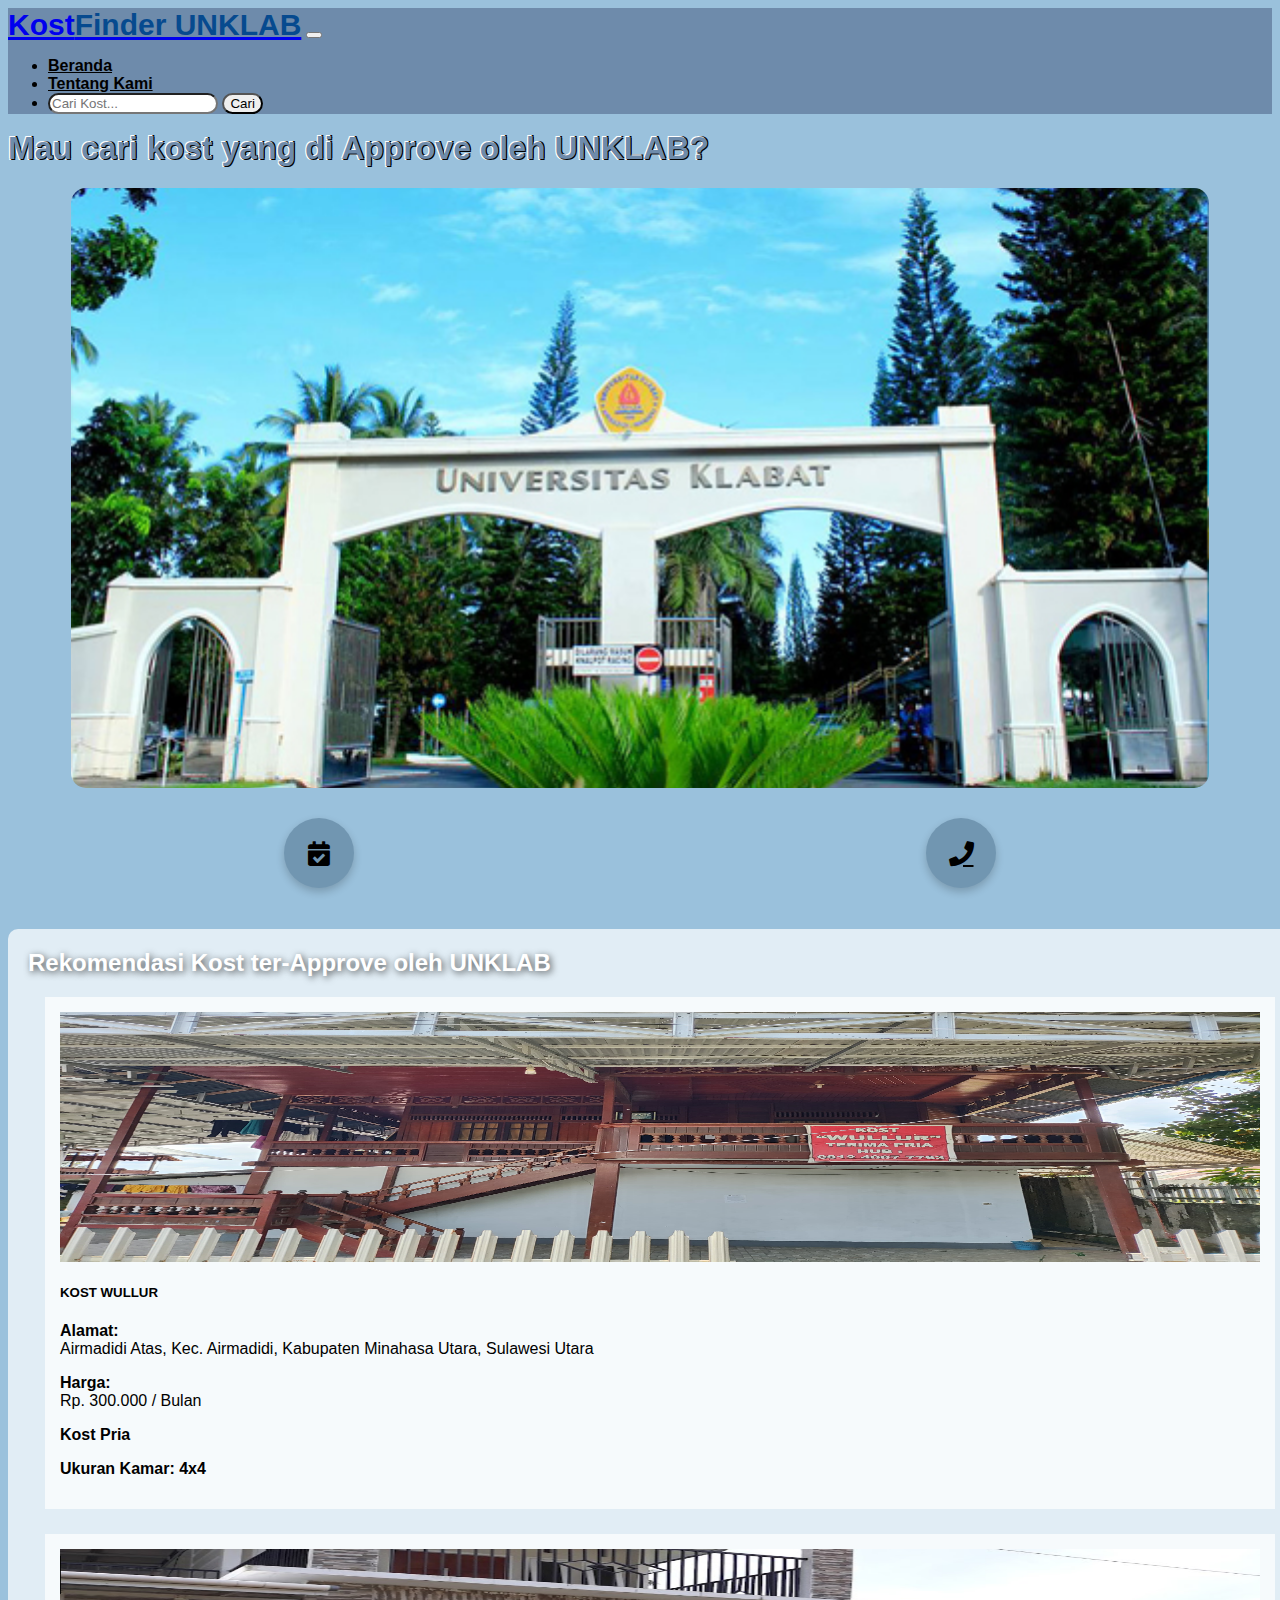
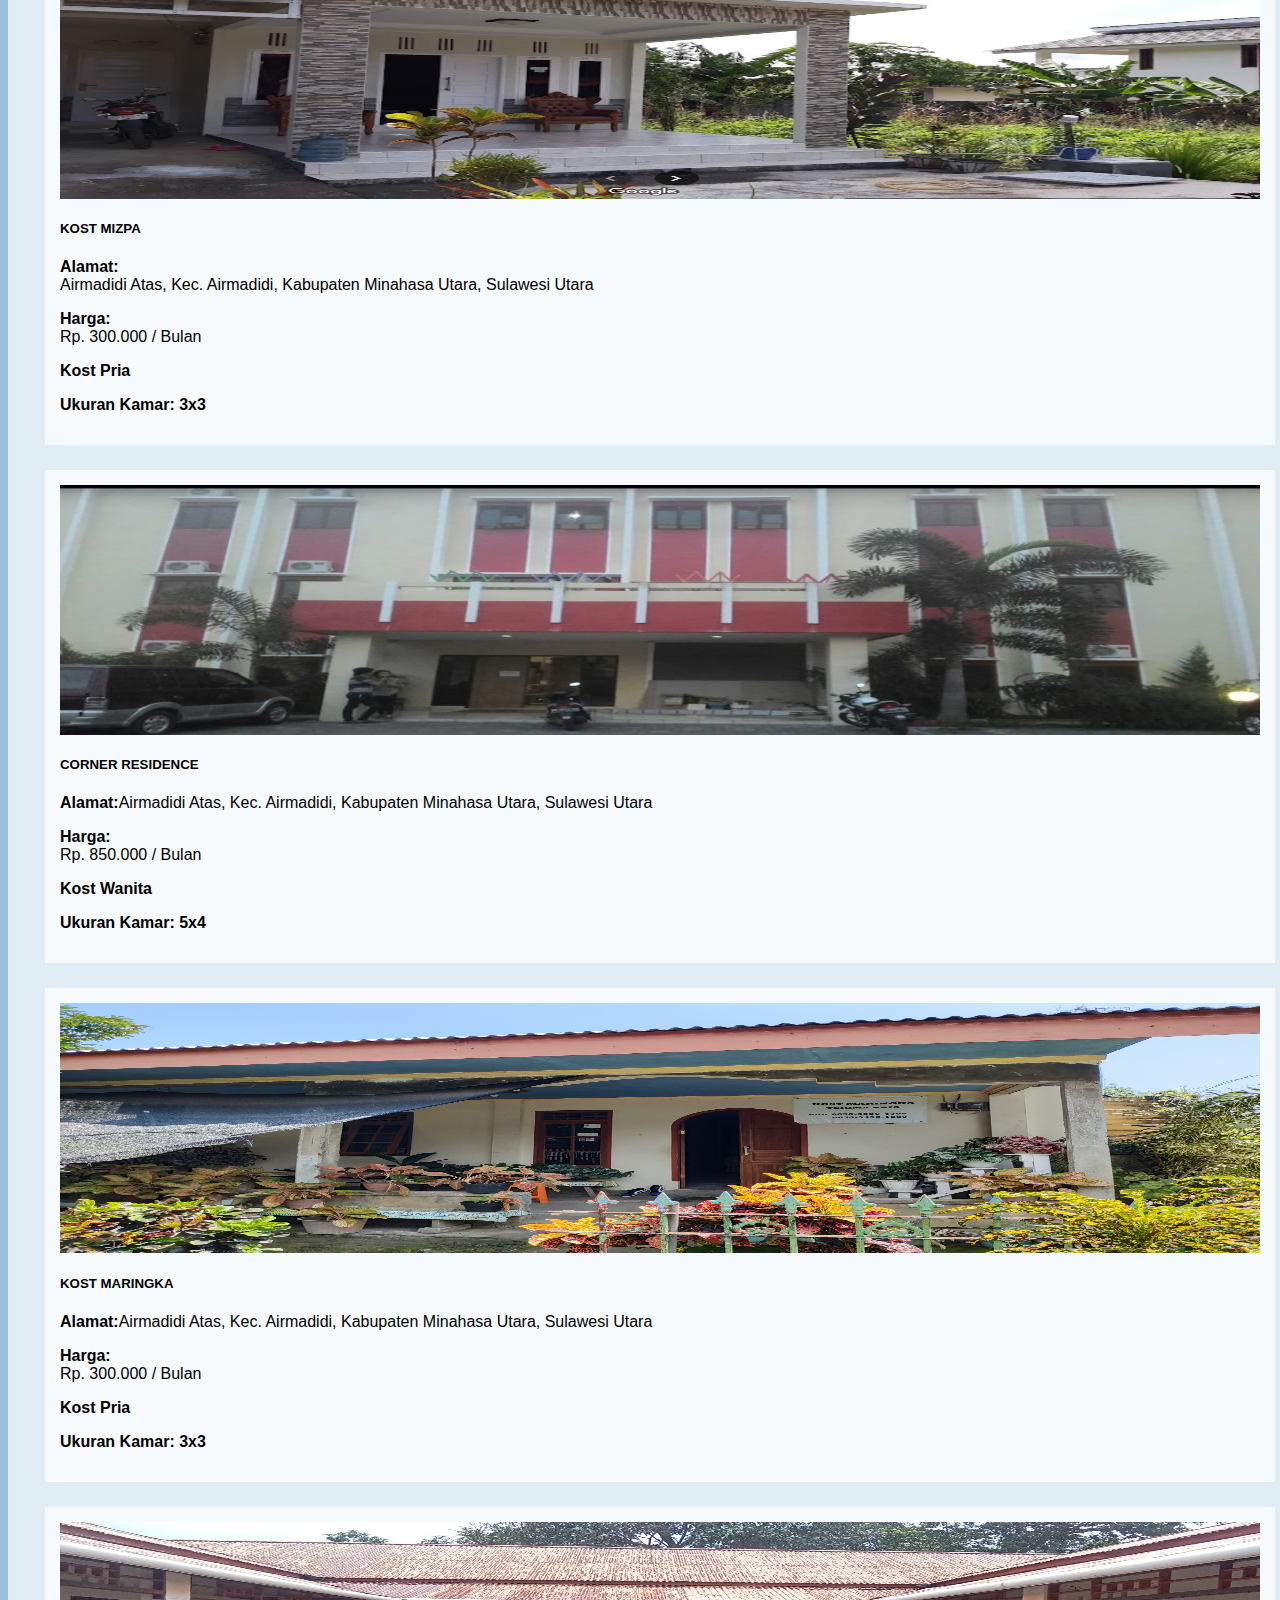
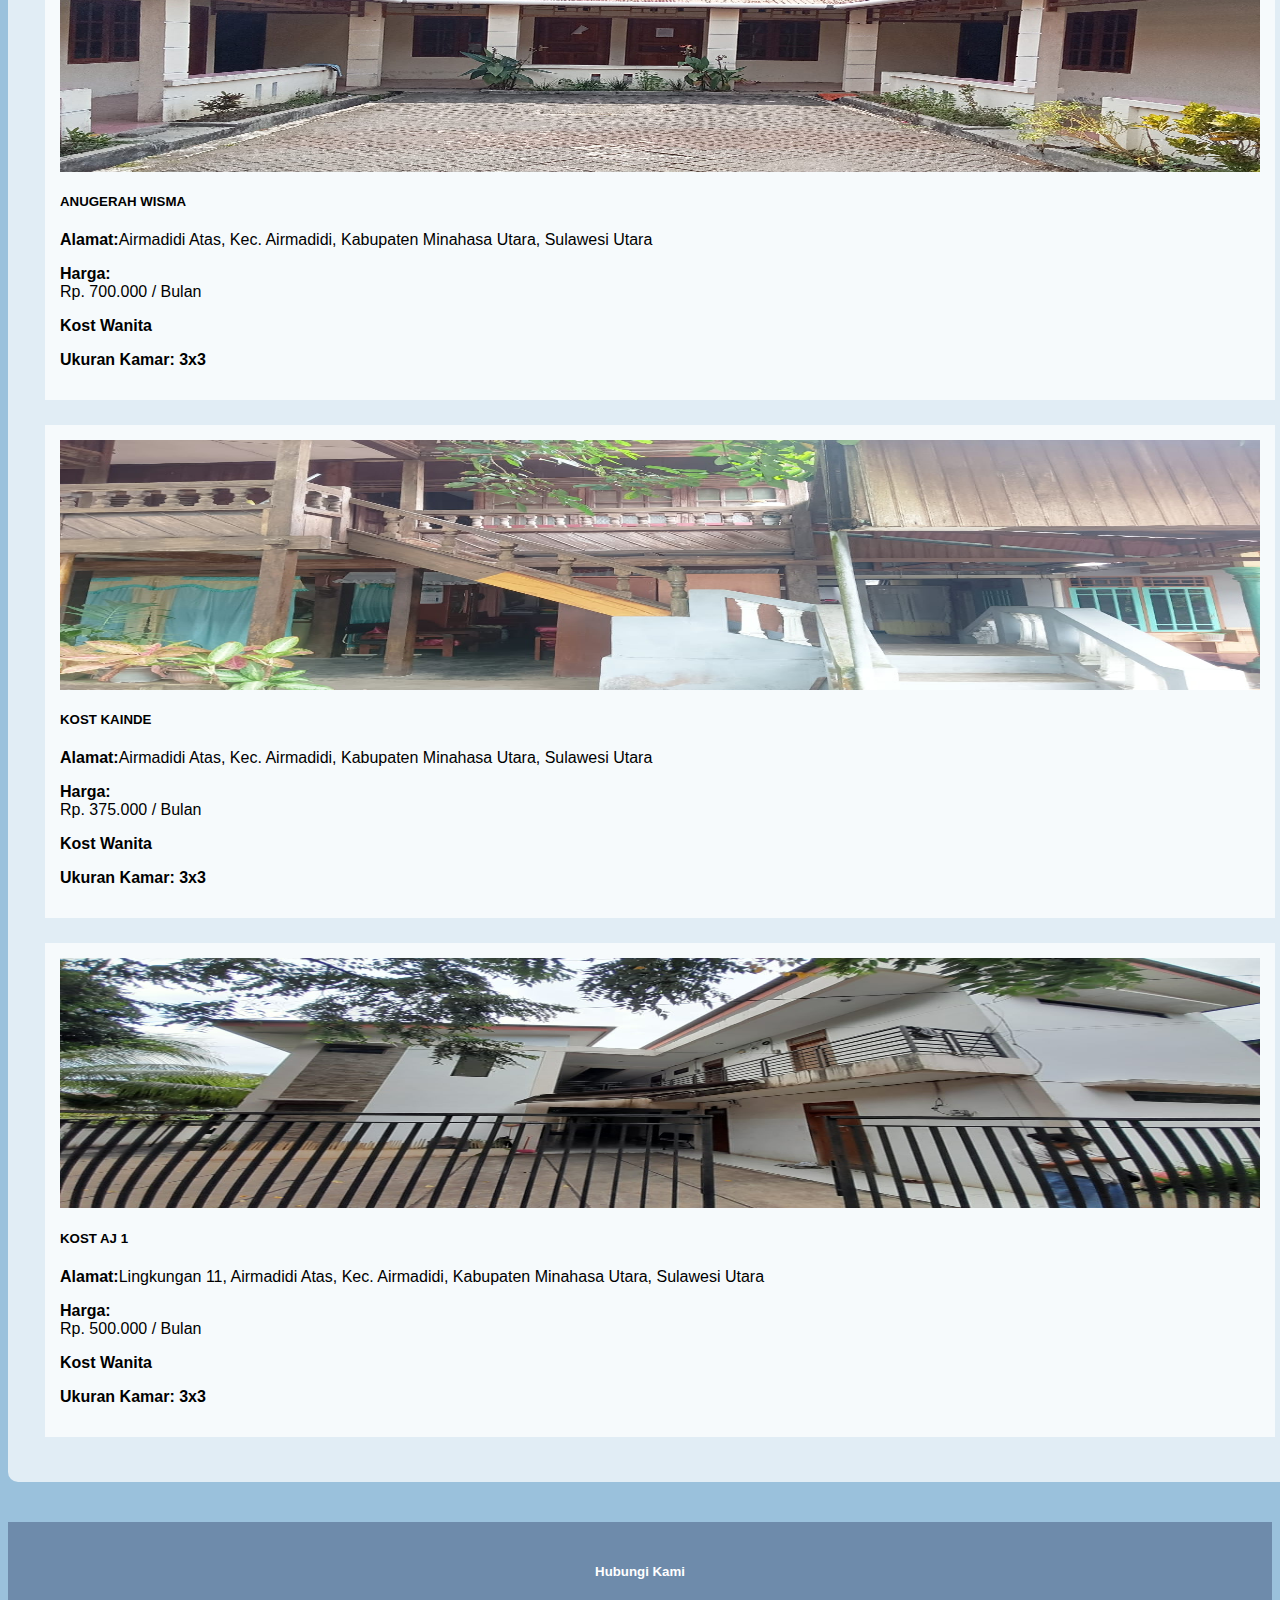
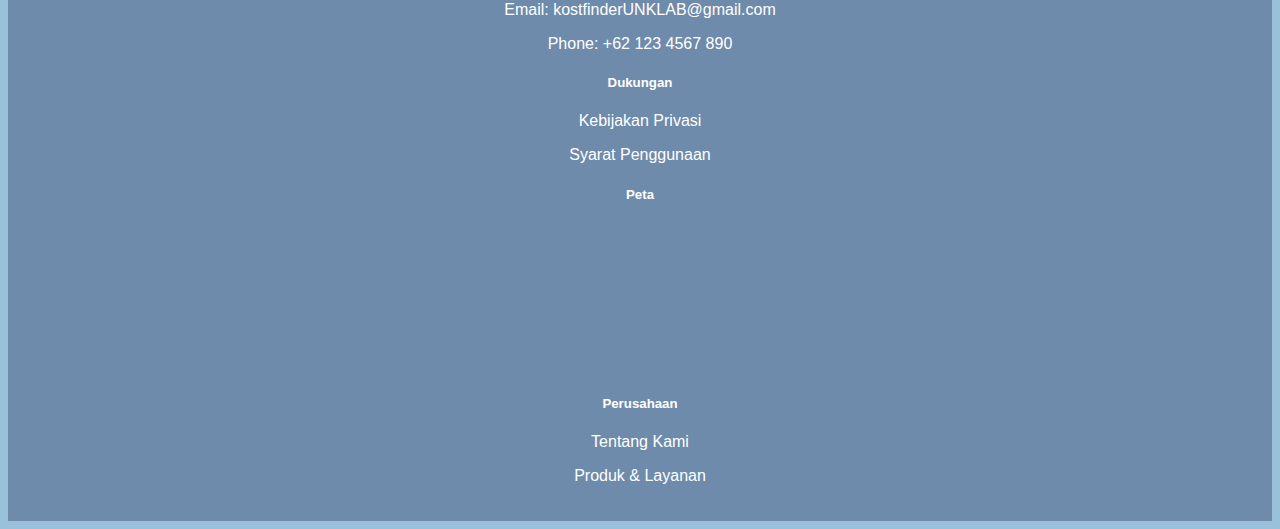
==== index.html @ 7453f0f6 "first commit" ====
<html>
    <head>
        <title>KostFinder UNKLAB</title>
        <meta name="viewport" content="width=device-width, initial-scale=1">
        <link crossorigin="anonymous" href="https://cdn.jsdelivr.net/npm/bootstrap@5.3.2/dist/css/bootstrap.min.css" integrity="sha384-T3c6CoIi6uLrA9TneNEoa7RxnatzjcDSCmG1MXxSR1GAsXEV/Dwwykc2MPK8M2HN" rel="stylesheet"/>
        <link href="https://cdnjs.cloudflare.com/ajax/libs/font-awesome/5.15.3/css/all.min.css" rel="stylesheet"/>
        <link rel="stylesheet" type="text/css" href="style.css">
    </head>
    <body>
        <!-- Navbar -->
        <nav class="navbar navbar-expand-lg">
            <div class="container">
                <a class="navbar-brand" href="#">Kost<span>Finder UNKLAB</span></a>
                <button aria-controls="navbarNav" aria-expanded="false" aria-label="Toggle navigation" class="navbar-toggler" data-bs-target="#navbarNav" data-bs-toggle="collapse" type="button">
                    <span class="navbar-toggler-icon"></span>
                </button>
                <div class="collapse navbar-collapse" id="navbarNav">
                    <ul class="navbar-nav ms-auto">
                        <li class="nav-item">
                            <a class="nav-link" href="index.html">Beranda</a>
                        </li>
                        <li class="nav-item">
                            <a class="nav-link" href="tentangkami.html">Tentang Kami</a>
                        </li>
                        <li class="nav-item">
                            <form class="d-flex" action="search.html" method="GET">
                                <input class="form-control me-2" type="search" placeholder="Cari Kost..." aria-label="Search" name="query">
                                <button class="btn btn-outline-light" type="submit">Cari</button>
                            </form>
                        </li>
                    </ul>
                </div>
            </div>
        </nav>
        <!-- Navbar selesai -->

        <!-- Gambar Home -->
        <h1 class="text-awal text-center"><strong>Mau cari kost yang di Approve oleh UNKLAB?</strong></h1>
        <div class="background-slider" id="bg-slider"></div>
        <!-- Gambar Home selesai -->

        <!-- Menu Icon -->
        <div class="menu-container">
            <!-- Tombol Booking -->
            <a href="booking.html" class="icon-menu">
                <span class="icon-text">Booking</span>
                <i class="fas fa-calendar-check"></i>
            </a>
            <!-- Tombol Booking selesai -->
            <!-- Hubungi Kami -->
            <a href="hubungikami.html" class="icon-menu">
                <span class="icon-text">Hubungi Kami</span>
                <i class="fas fa-phone"></i>
            </a>
            <!-- Hubungi Kami selesai -->
        </div>
        <!-- Menu Icon selesai -->

        <!-- Content -->
        <div class="container">
            <div class="recommendation-background">
                <h2 class="text-center mb-4"><strong>Rekomendasi Kost ter-Approve oleh UNKLAB</strong></h2>
                <div class="recommendation" onclick="window.location.href='detailkost.html?kost=kostWullur'" style="cursor: pointer;">
                    <div class="row">
                        <div class="col-md-4">
                            <img alt="Image of Kost Wullur" class="img-fluid" src="gambar/kostWullur1.jpg"/>
                        </div>
                        <div class="col-md-8">
                            <h5><strong>KOST WULLUR</strong></h5>
                            <p><strong>Alamat:</strong><br>Airmadidi Atas, Kec. Airmadidi, Kabupaten Minahasa Utara, Sulawesi Utara</p>
                            <p><strong>Harga:</strong><br>Rp. 300.000 / Bulan</p>
                            <p><strong>Kost Pria</strong></p>
                            <p><strong>Ukuran Kamar: 4x4</strong></p>
                        </div>
                    </div>
                </div>
                <div class="recommendation" onclick="window.location.href='detailkost.html?kost=kostMizpa'" style="cursor: pointer;">
                    <div class="row">
                        <div class="col-md-4">
                            <img alt="Image of Kost Mizpa" class="img-fluid" src="gambar/kostMizpa.png"/>
                        </div>
                        <div class="col-md-8">
                            <h5><strong>KOST MIZPA</strong></h5>
                            <p><strong>Alamat:</strong><br>Airmadidi Atas, Kec. Airmadidi, Kabupaten Minahasa Utara, Sulawesi Utara</p>
                            <p><strong>Harga:</strong><br>Rp. 300.000 / Bulan</p>
                            <p><strong>Kost Pria</strong></p>
                            <p><strong>Ukuran Kamar: 3x3</strong></p>
                        </div>
                    </div>
                </div>
                <div class="recommendation" onclick="window.location .href='detailkost.html?kost=cornerResidence'" style="cursor: pointer;">
                    <div class="row">
                        <div class="col-md-4">
                            <img alt="Image of Corner Residence" class="img-fluid" src="gambar/cornerResidence1.jpg"/>
                        </div>
                        <div class="col-md-8">
                            <h5><strong>CORNER RESIDENCE</strong></h5>
                            <p><strong>Alamat:</strong>Airmadidi Atas, Kec. Airmadidi, Kabupaten Minahasa Utara, Sulawesi Utara</p>
                            <p><strong>Harga:</strong><br>Rp. 850.000 / Bulan</p>
                            <p><strong>Kost Wanita</strong></p>
                            <p><strong>Ukuran Kamar: 5x4</strong></p>
                        </div>
                    </div>
                </div>
                <div class="recommendation" onclick="window.location .href='detailkost.html?kost=kostMaringka'" style="cursor: pointer;">
                    <div class="row">
                        <div class="col-md-4">
                            <img alt="Image of Kost Maringka" class="img-fluid" src="gambar/kostMaringka1.jpg"/>
                        </div>
                        <div class="col-md-8">
                            <h5><strong>KOST MARINGKA</strong></h5>
                            <p><strong>Alamat:</strong>Airmadidi Atas, Kec. Airmadidi, Kabupaten Minahasa Utara, Sulawesi Utara</p>
                            <p><strong>Harga:</strong><br>Rp. 300.000 / Bulan</p>
                            <p><strong>Kost Pria</strong></p>
                            <p><strong>Ukuran Kamar: 3x3</strong></p>
                        </div>
                    </div>
                </div>
                <div class="recommendation" onclick="window.location .href='detailkost.html?kost=anugerahWisma'" style="cursor: pointer;">
                    <div class="row">
                        <div class="col-md-4">
                            <img alt="Image of Anugerah Wisma" class="img-fluid" src="gambar/anugerahWisma.jpg"/>
                        </div>
                        <div class="col-md-8">
                            <h5><strong>ANUGERAH WISMA</strong></h5>
                            <p><strong>Alamat:</strong>Airmadidi Atas, Kec. Airmadidi, Kabupaten Minahasa Utara, Sulawesi Utara</p>
                            <p><strong>Harga:</strong><br>Rp. 700.000 / Bulan</p>
                            <p><strong>Kost Wanita</strong></p>
                            <p><strong>Ukuran Kamar: 3x3</strong></p>
                        </div>
                    </div>
                </div>
                <div class="recommendation" onclick="window.location .href='detailkost.html?kost=kostKainde'" style="cursor: pointer;">
                    <div class="row">
                        <div class="col-md-4">
                            <img alt="Image of Kost Kainde" class="img-fluid" src="gambar/kostKainde.jpg"/>
                        </div>
                        <div class="col-md-8">
                            <h5><strong>KOST KAINDE</strong></h5>
                            <p><strong>Alamat:</strong>Airmadidi Atas, Kec. Airmadidi, Kabupaten Minahasa Utara, Sulawesi Utara</p>
                            <p><strong>Harga:</strong><br>Rp. 375.000 / Bulan</p>
                            <p><strong>Kost Wanita</strong></p>
                            <p><strong>Ukuran Kamar: 3x3</strong></p>
                        </div>
                    </div>
                </div>
                <div class="recommendation" onclick="window.location .href='detailkost.html?kost=kostAJ1'" style="cursor: pointer;">
                    <div class="row">
                        <div class="col-md-4">
                            <img alt="Image of Kost AJ 1" class="img-fluid" src="gambar/kostAJ1(1).jpg"/>
                        </div>
                        <div class="col-md-8">
                            <h5><strong>KOST AJ 1</strong></h5>
                            <p><strong>Alamat:</strong>Lingkungan 11, Airmadidi Atas, Kec. Airmadidi, Kabupaten Minahasa Utara, Sulawesi Utara</p>
                            <p><strong>Harga:</strong><br>Rp. 500.000 / Bulan</p>
                            <p><strong>Kost Wanita</strong></p>
                            <p><strong>Ukuran Kamar: 3x3</strong></p>
                        </div>
                    </div>
                </div>
            </div>
        </div>
        <!-- Content selesai -->

        <!-- Footer -->
        <div class="footer mt-5">
            <div class="container">
                <div class="row">
                    <div class="col-md-4">
                        <h5>Hubungi Kami</h5>
                        <p>Email: kostfinderUNKLAB@gmail.com</p>
                        <p>Phone: +62 123 4567 890</p>
                    </div>
                    <div class="col-md-4">
                        <h5>Dukungan</h5>
                        <p>Kebijakan Privasi</p>
                        <p>Syarat Penggunaan</p>
                    </div>
                    <div class="col-md-4">
                        <h5>Peta</h5>
                        <iframe src="https://www.google.com/maps/embed?pb=!1m18!1m12!1m3!1d71344.64591952426!2d124.91662525752804!3d1.4093599196355153!2m3!1f0!2f0!3f0!3m2!1i1024!2i768!4f13.1!3m3!1m2!1s0x32870e41c3abf1b3%3A0xc67cb161e7c36c6b!2sKec.%20Airmadidi%2C%20Kabupaten%20Minahasa%20Utara%2C%20Sulawesi%20Utara!5e0!3m2!1sid!2sid!4v1730898756413!5m2!1sid!2sid" width="350" height="150" style="border:0;" allowfullscreen="" loading="lazy" referrerpolicy="no-referrer-when-downgrade"></iframe>
                    </div>
                    <div class="col-md-4">
                        <h5>Perusahaan</h5>
                        <a href="tentangkami.html">Tentang Kami</a>
                        <p>Produk & Layanan</p>
                    </div>
                </div>
            </div>
        </div>
        <!-- Footer selesai -->

        <script src="https://cdn.jsdelivr.net/npm/bootstrap@5.1.3/dist/js/bootstrap.bundle.min.js" integrity="sha384-ka7Sk0Gln4gmtz2MlQnikT1wXgYsOg+OMhuP+IlRH9sENBO0LRn5q+8nbTov4+1p" crossorigin="anonymous"></script>
        <script src="detailkost.js"></script>
        <script src="gambarhome.js"></script>
        <script src="booking.js"></script>
    </body>
</html>
---- style.css ----
body {
    background-color: #9ac1dc;
    font-family: Arial, sans-serif;
}

.navbar {
    background-color: #6e8bab;
}
.navbar-brand {
    font-weight: bold;
    font-size: 30px;
}
.navbar-brand span {
    color: #064a8f;
}
.navbar-nav {
    margin-top: 15px;
}
.navbar-nav .nav-link {
    color: #000;
    transition: color 0.3s ease;
    font-weight: bold;
}
.navbar-nav .nav-link:hover {
    color: #064a8f;
    text-decoration: none;
}
.navbar .form-control {
    width: 170px;
    border-radius: 20px;
}
.navbar .btn {
    border-radius: 20px;
}

.background-slider {
    text-align: center;
    color: white;
    padding: 50px 0;
    background-size: cover;
    background-position: center;
    border-radius: 15px;
    margin-bottom: 20px;
    position: relative;
    background-position: center;
    height: 500px;
    width: 90%;
    margin: 0 auto;
    margin-top: 10px;
    transition: background-image 1s ease-in-out;

}
.background-slider h1 {
    font-size: 2.5rem;
    font-weight: bold;
}

.recommendation {
    background-color: rgba(255, 255, 255, 0.7);
    max-width: 1200px;
    margin: 0 auto;
    padding: 15px;
    margin-bottom: 25px;
}
.recommendation img {
    max-width: auto;
    height: 250px;
}
.recommendation-background {
    background-color: rgba(255, 255, 255, 0.7);
    padding: 20px;
    margin-top: 40px;
    margin-bottom: 40px;
    border-radius: 10px;
    width: 100%;
    max-width: 100%;
    margin-left: auto;
    margin-right: auto;
}

.text-center {
    position: relative;
    z-index: 1;
    color: white;
    margin-top: 0;
    text-shadow: 2px 2px 7px rgba(0, 0, 0, 0.7);
}

.img-fluid {
    height: 100%;
    width: 100%;
}

.footer {
    background-color: #6e8bab;
    color: white;
    padding: 20px 0;
    text-align: center;
}
.footer a {
    color: white;
    text-decoration: none;
}
.footer a:hover {
    text-decoration: underline;
}
.map {
    border-radius: 15px;
    overflow: hidden;
}

.text-awal {
    position: relative;
    z-index: 1;
    color: #6e8bab;
    margin-top: 10px;
    text-shadow: 1px 1px 0px black, 
    -1px -1px 0px white, 
    1px -1px 0px black, 
    -1px 1px 0px white;
}

.input-group {
    margin-top: 250px;
}

.input-group-text:hover {
    background-color: #6e8bab;
    color: white;
    cursor: pointer;
}

.menu-container {
    display: flex;
    justify-content: center;
    align-items: center;
    gap: 20px;
}
.icon-menu {
    position: relative;
    display: flex;
    justify-content: center;
    align-items: center;
    background-color: rgb(113, 150, 177);
    color: rgb(0, 0, 0);
    border: none;
    border-radius: 50%;
    width: 70px;
    height: 70px;
    margin: 30px auto 1px;
    box-shadow: 0 4px 8px rgba(0, 0, 0, 0.2);
    cursor: pointer;
    transition: background-color 0.3s;
}
.icon-menu i {
    font-size: 25px;
}
.icon-menu:hover {
    background-color: #8a9dbd;
}
.icon-text {
    position: absolute;
    bottom: 80px;
    left: 50%;
    transform: translateX(-50%);
    background-color: rgba(0, 0, 0, 0.7);
    color: white;
    padding: 5px 10px;
    border-radius: 5px;
    white-space: nowrap;
    opacity: 0;
    transition: opacity 0.3s;
}
.icon-menu:hover .icon-text {
    opacity: 1;
}

/* Tentang Kami */
.tentangkami {
    padding: 20px;
    background-color: #e6f2ff;
    margin: 20px;
    border-radius: 10px;
}
.tentangkami h2 {
    font-family: 'Comic Sans MS', cursive, sans-serif;
    font-weight: bold;
}
.tentangkami p, .tentangkami ul {
    font-size: 18px;
}
.tentangkami ul {
    list-style-type: disc;
    padding-left: 20px;
}


.header {
    background-color: #6e8bab;
    color: white;
    padding: 10px;
    text-align: center;
    position: relative;
}
.header i {
    position: absolute;
    left: 10px;
    top: 15px;
    font-size: 20px;
}
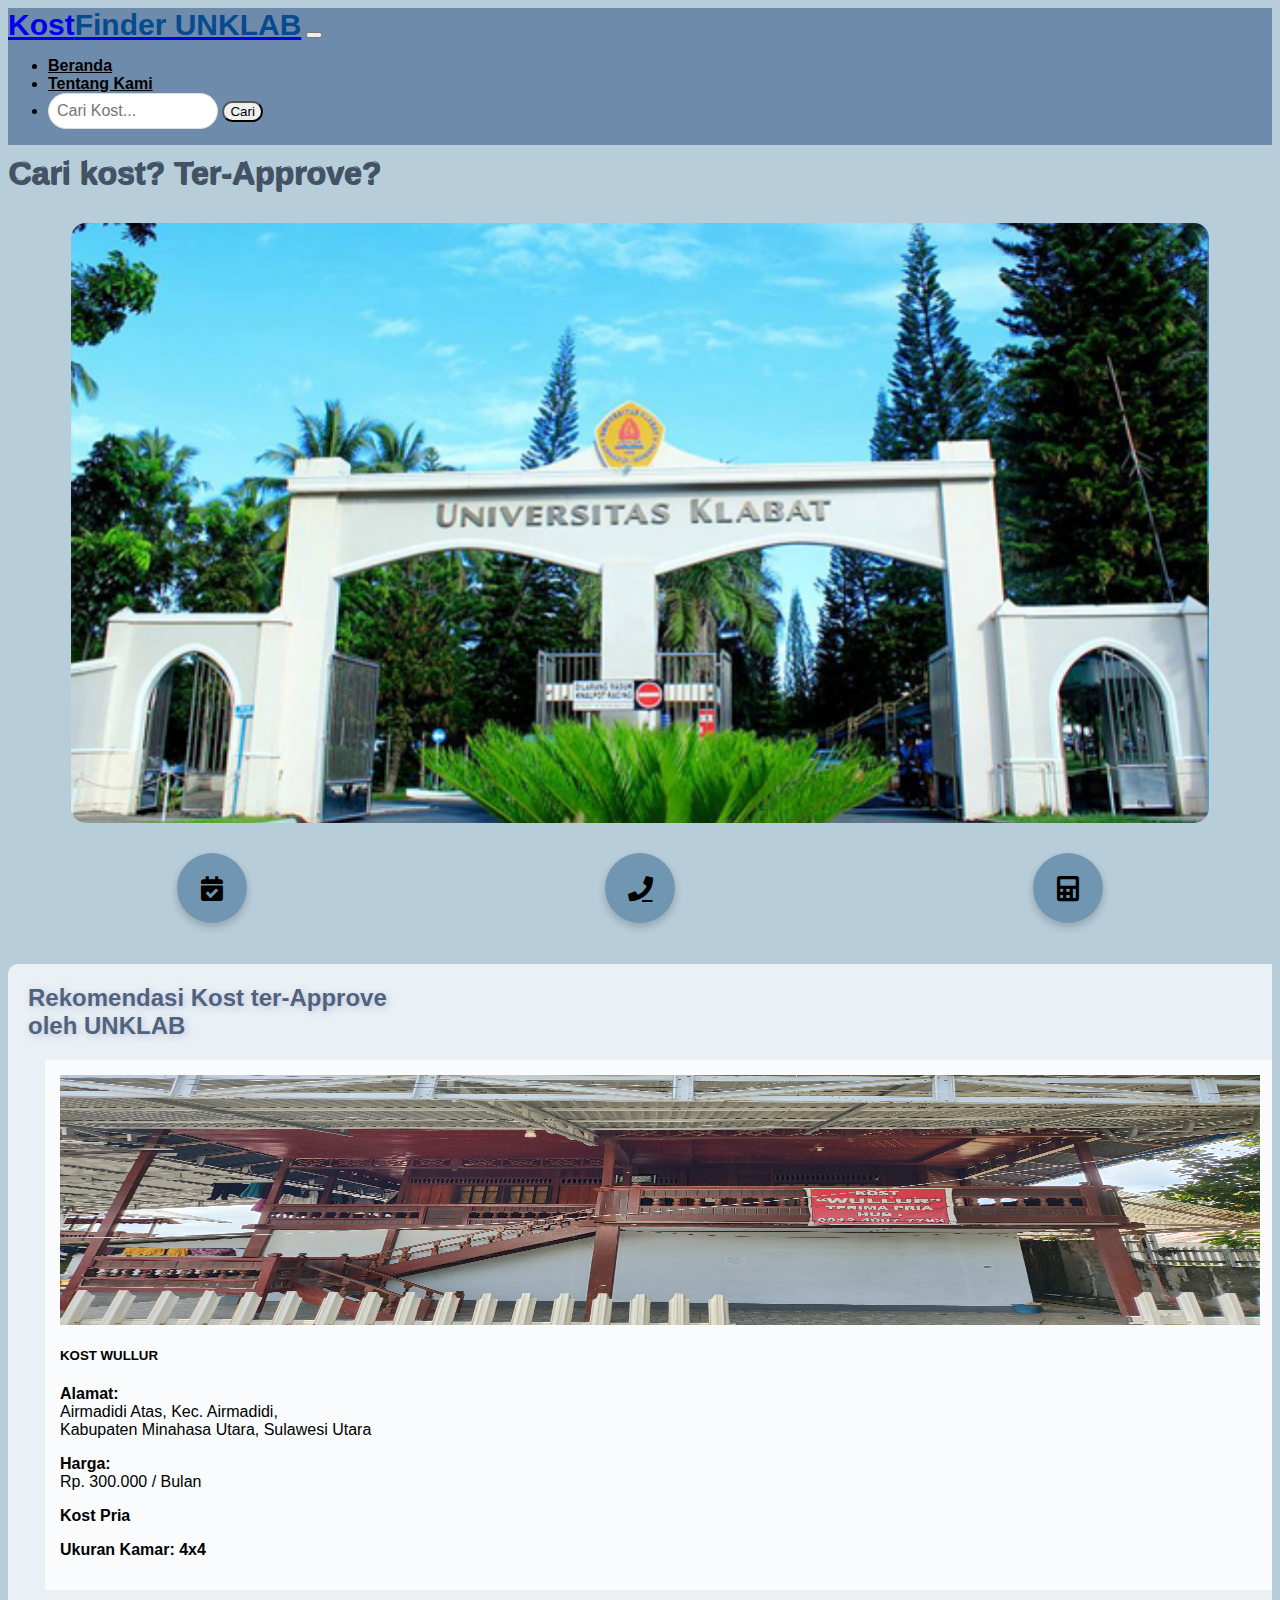
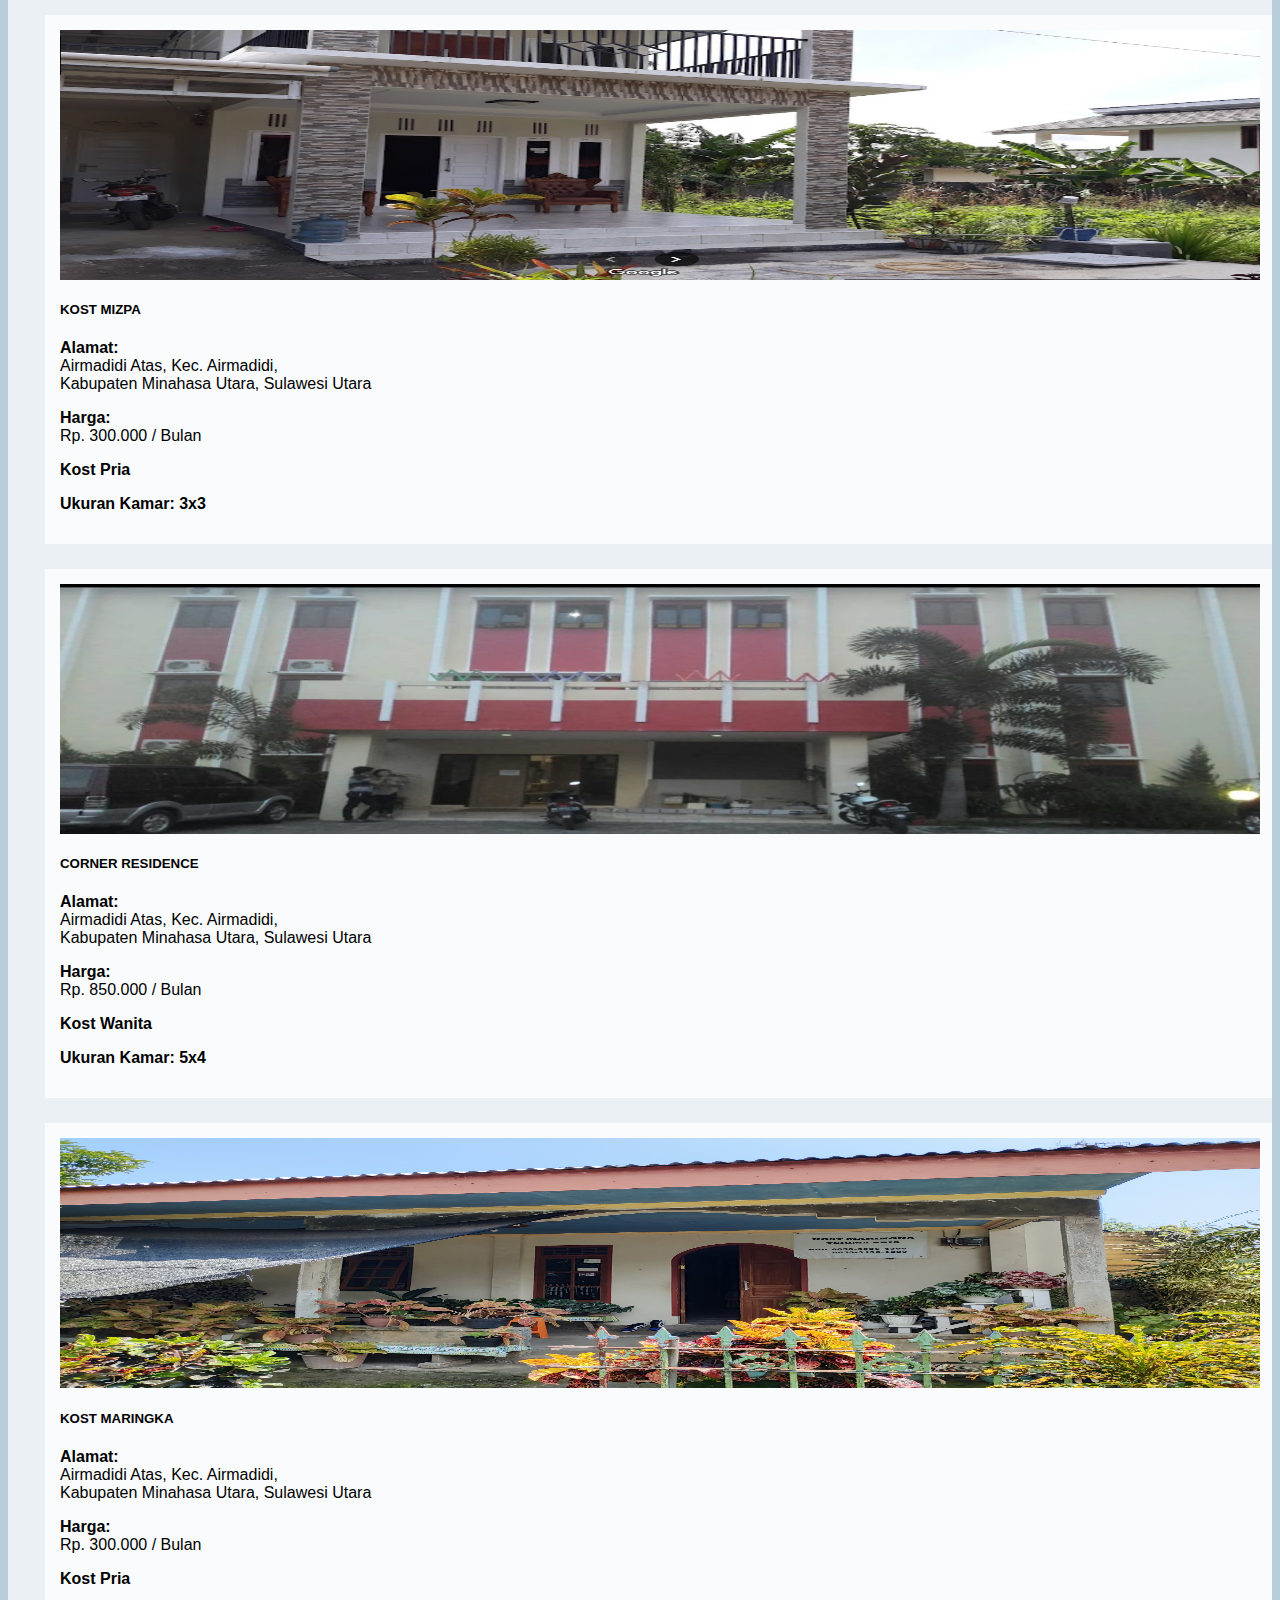
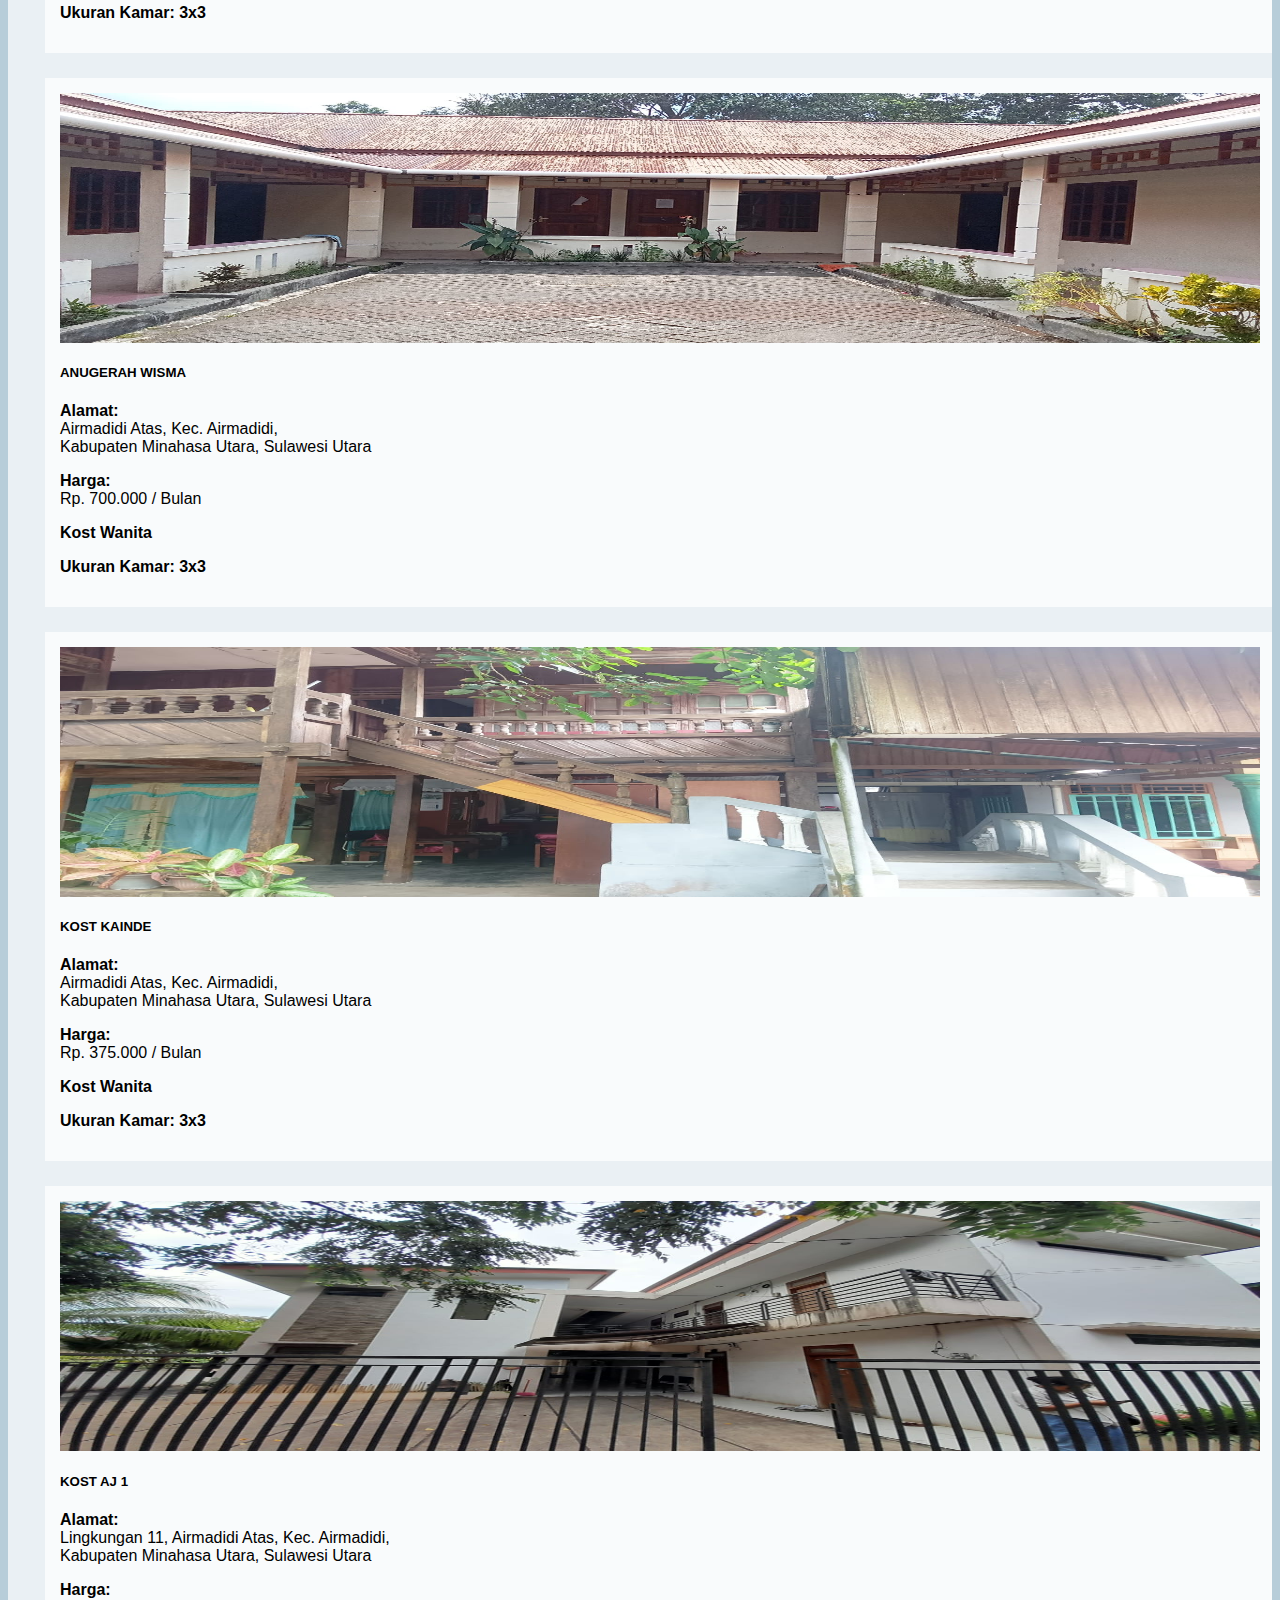
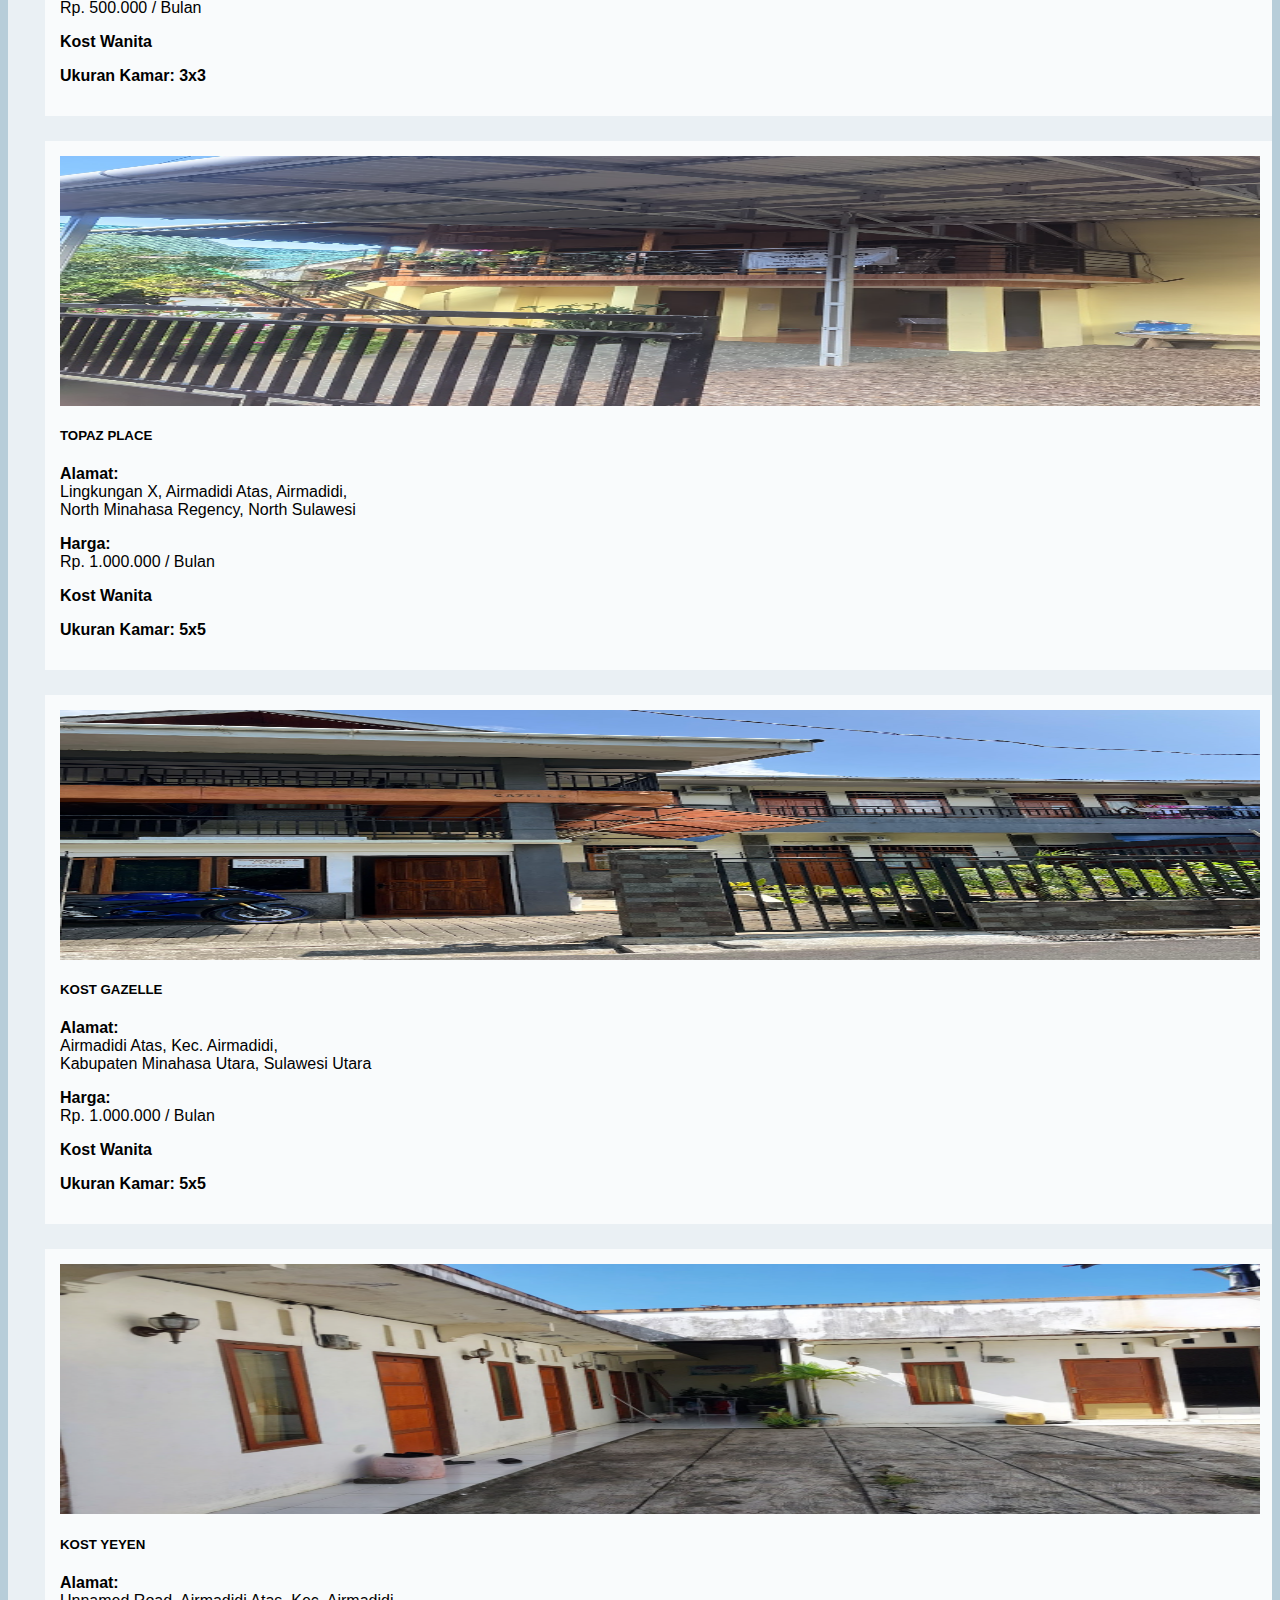
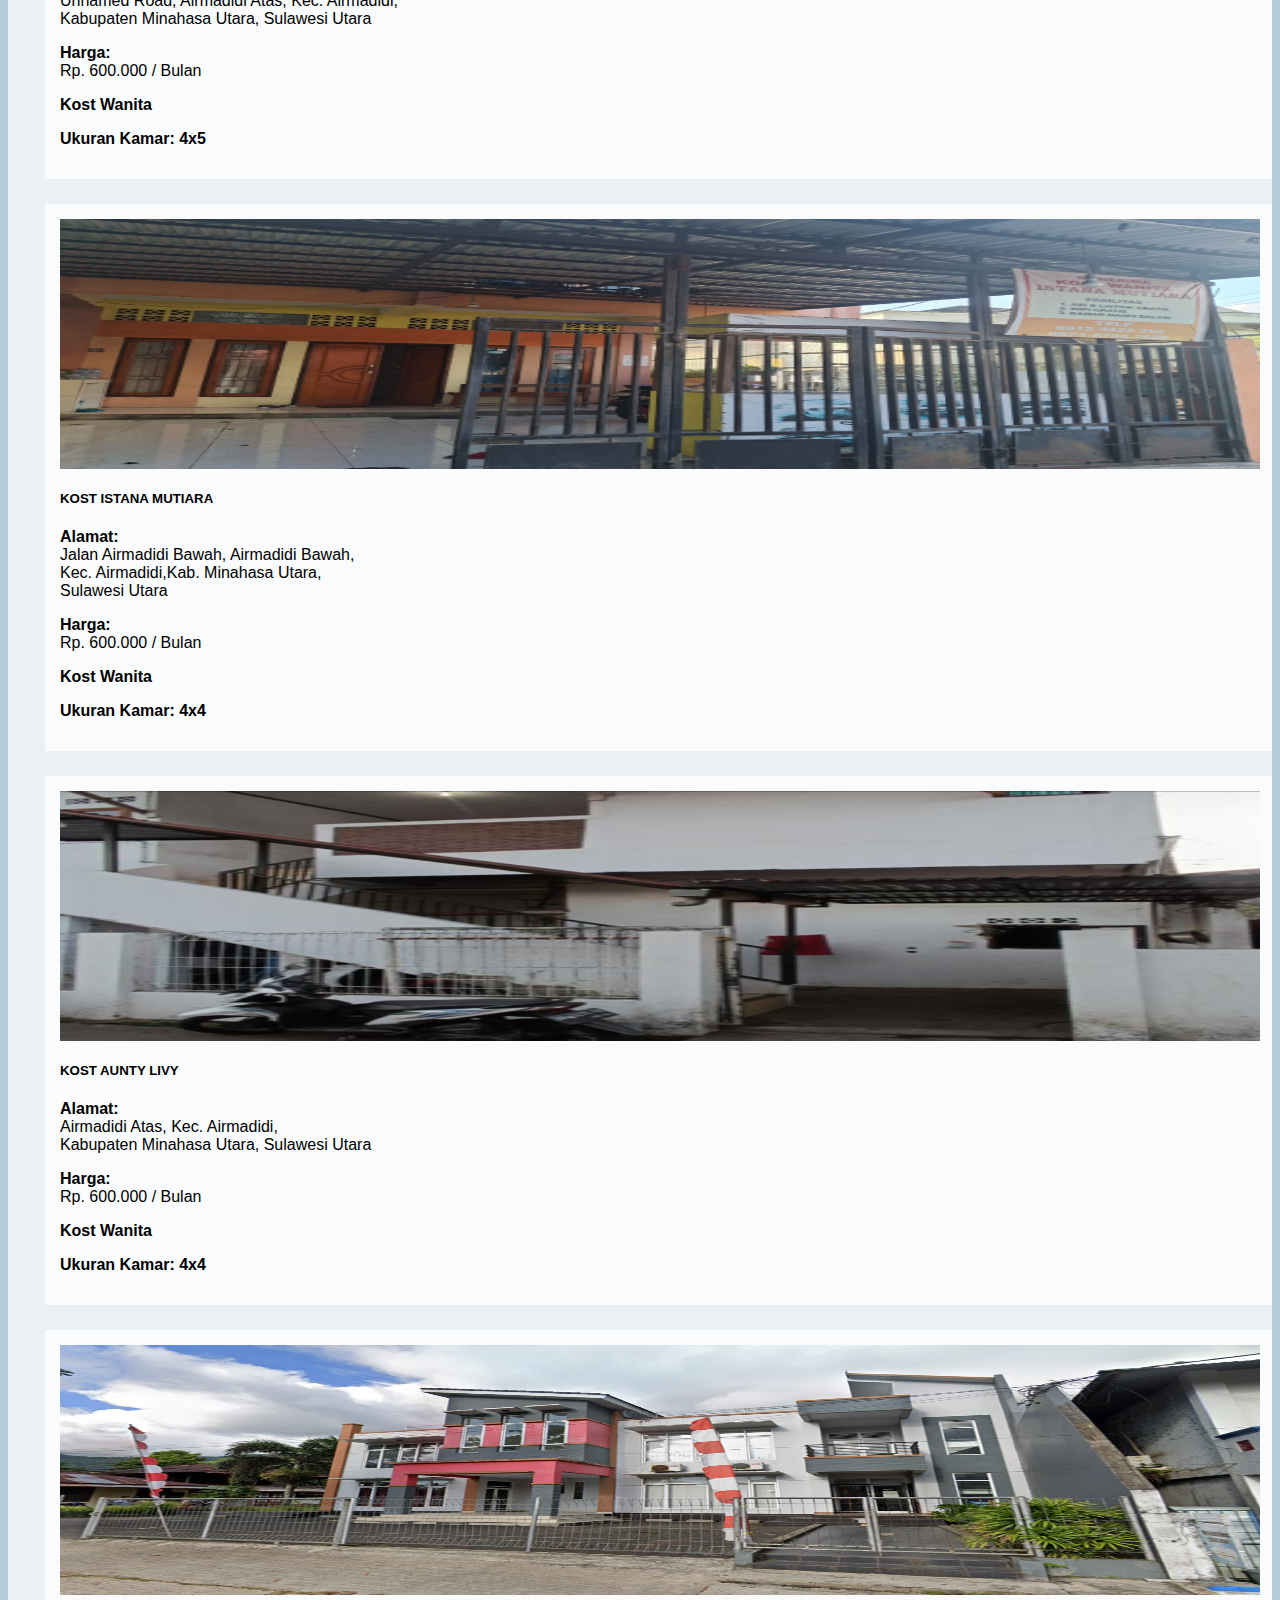
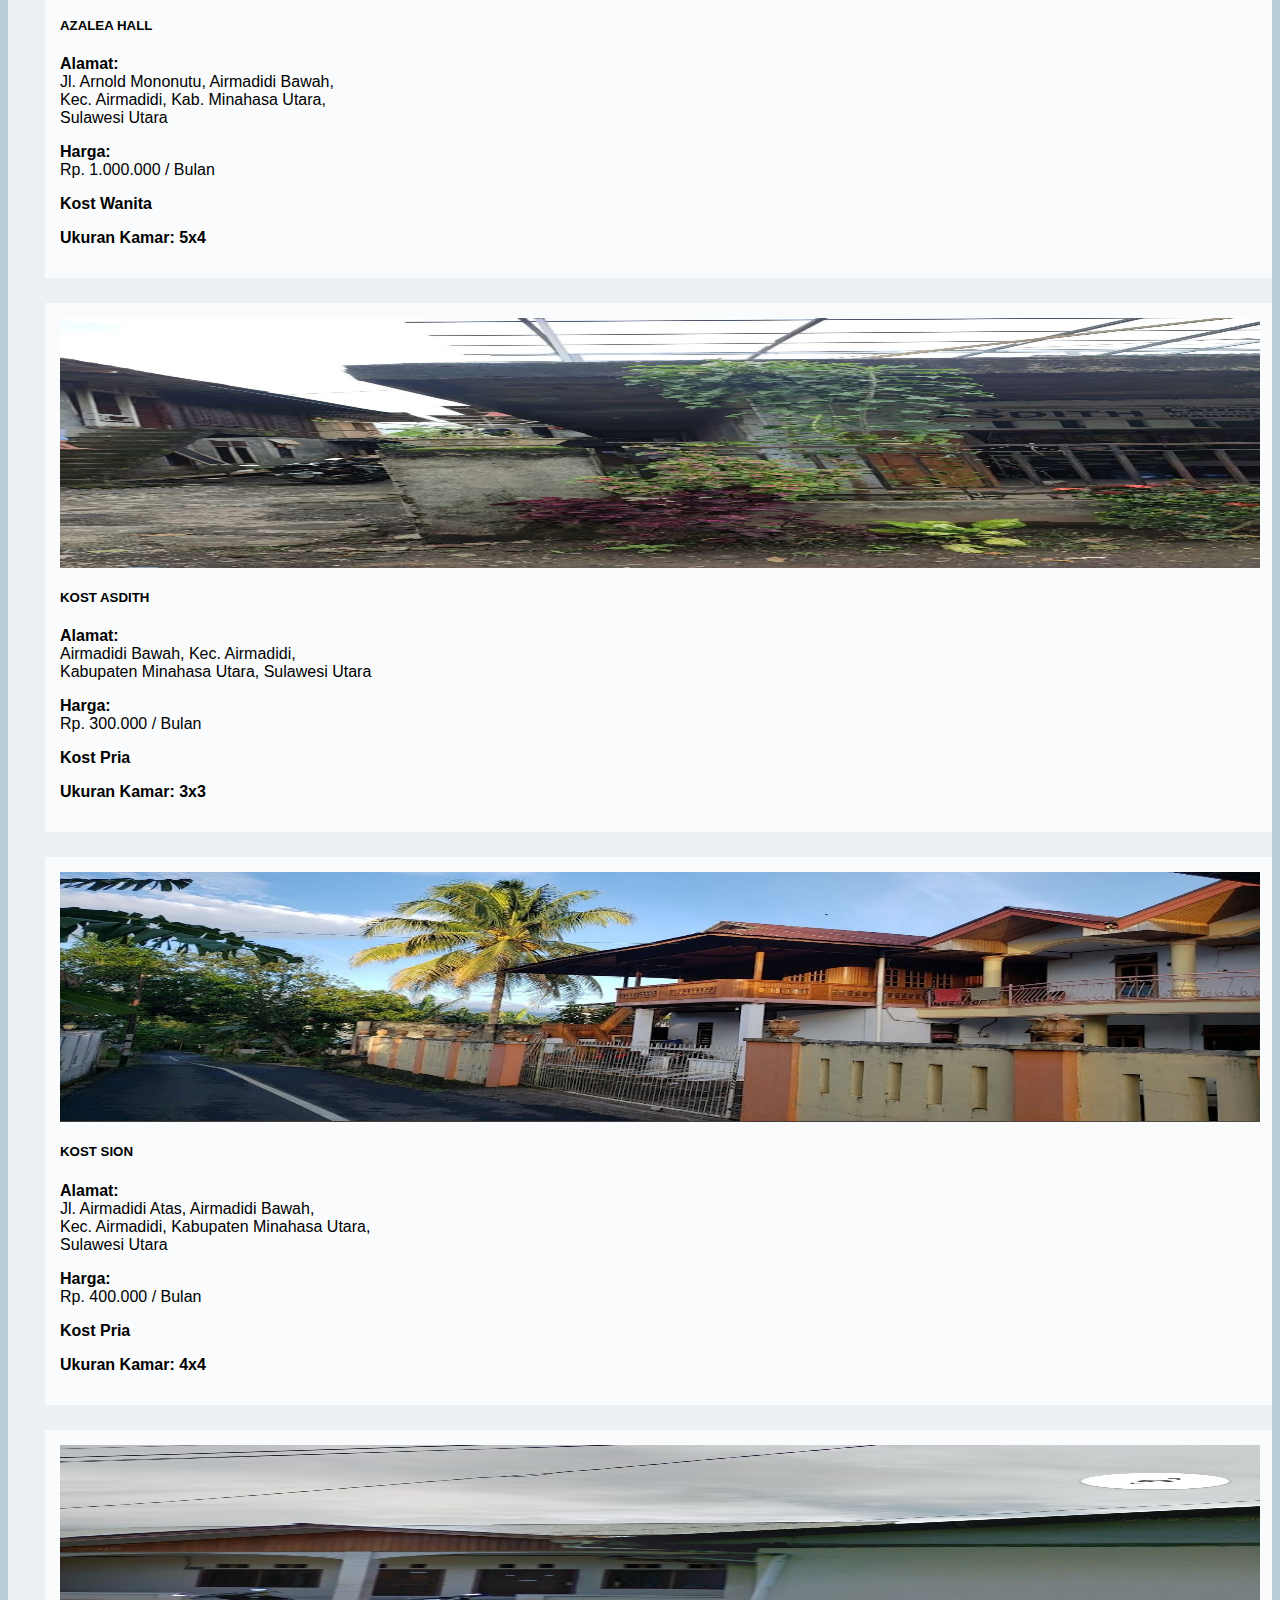
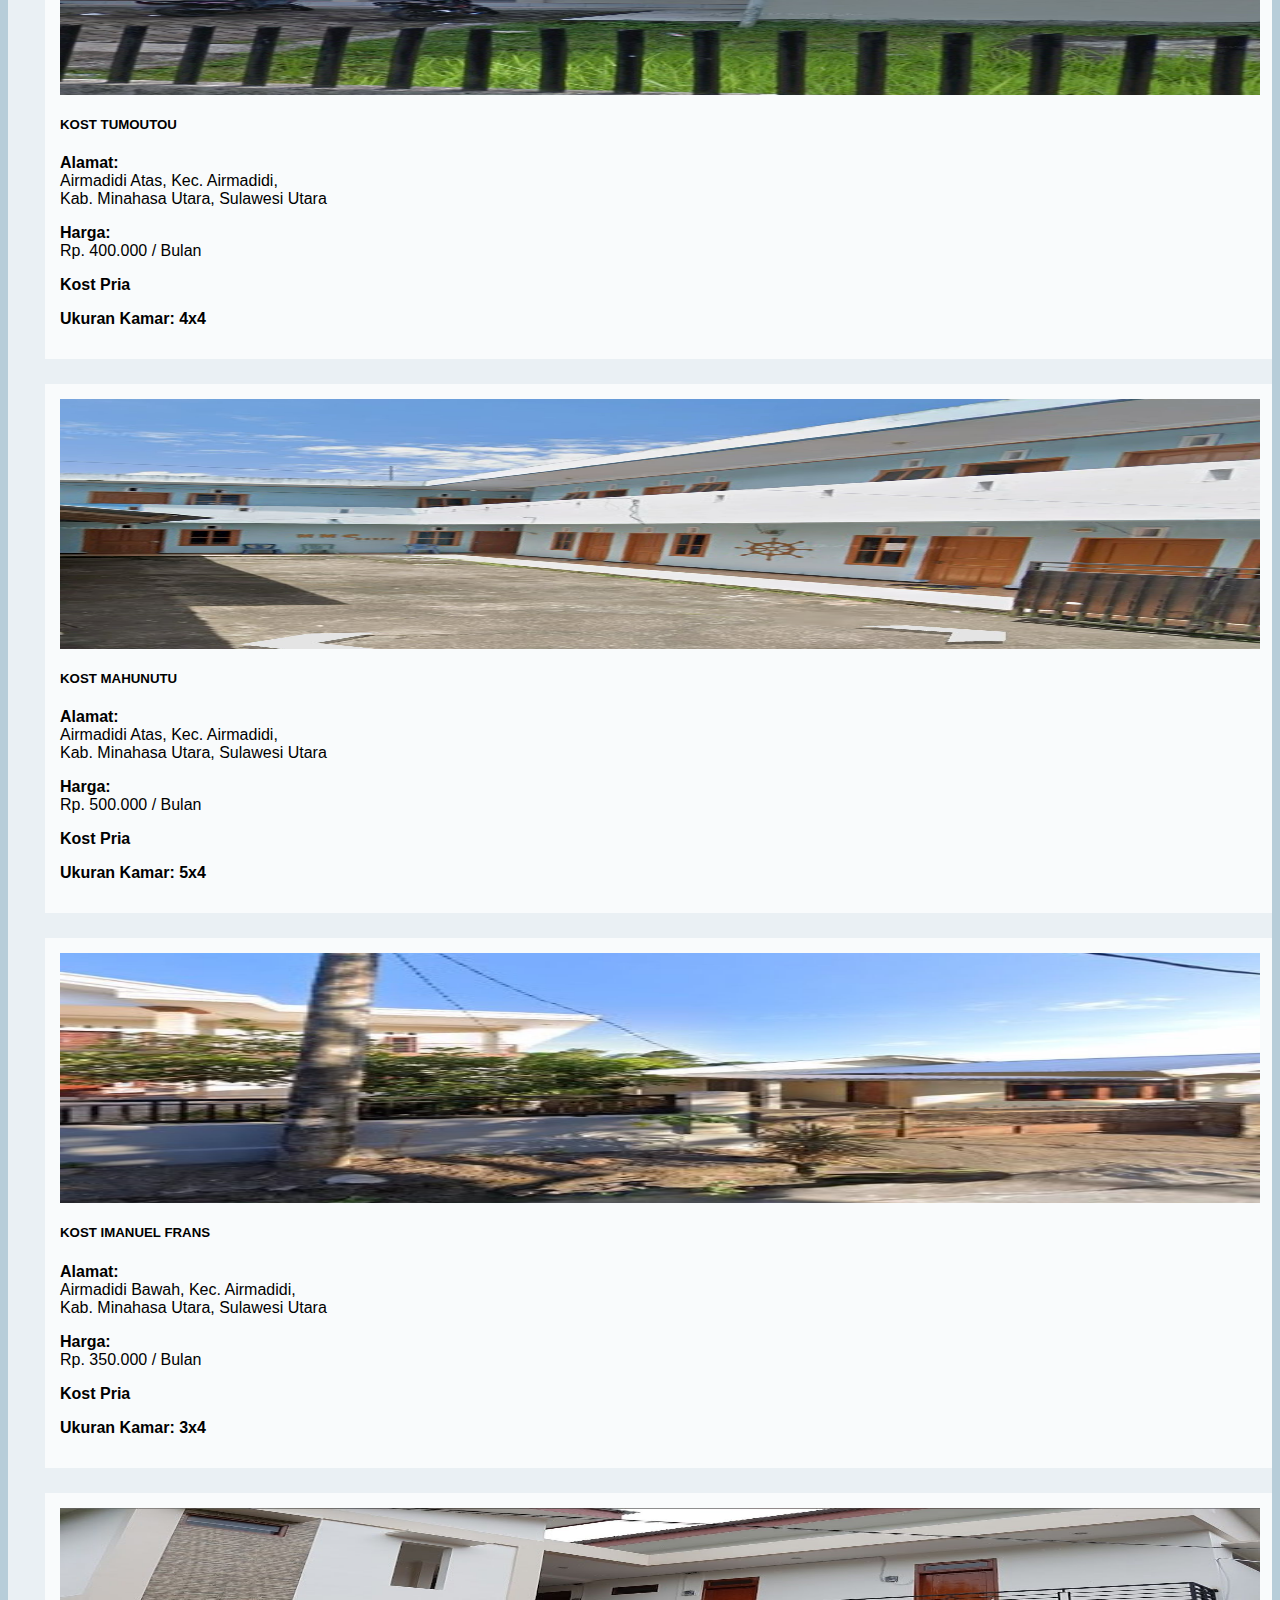
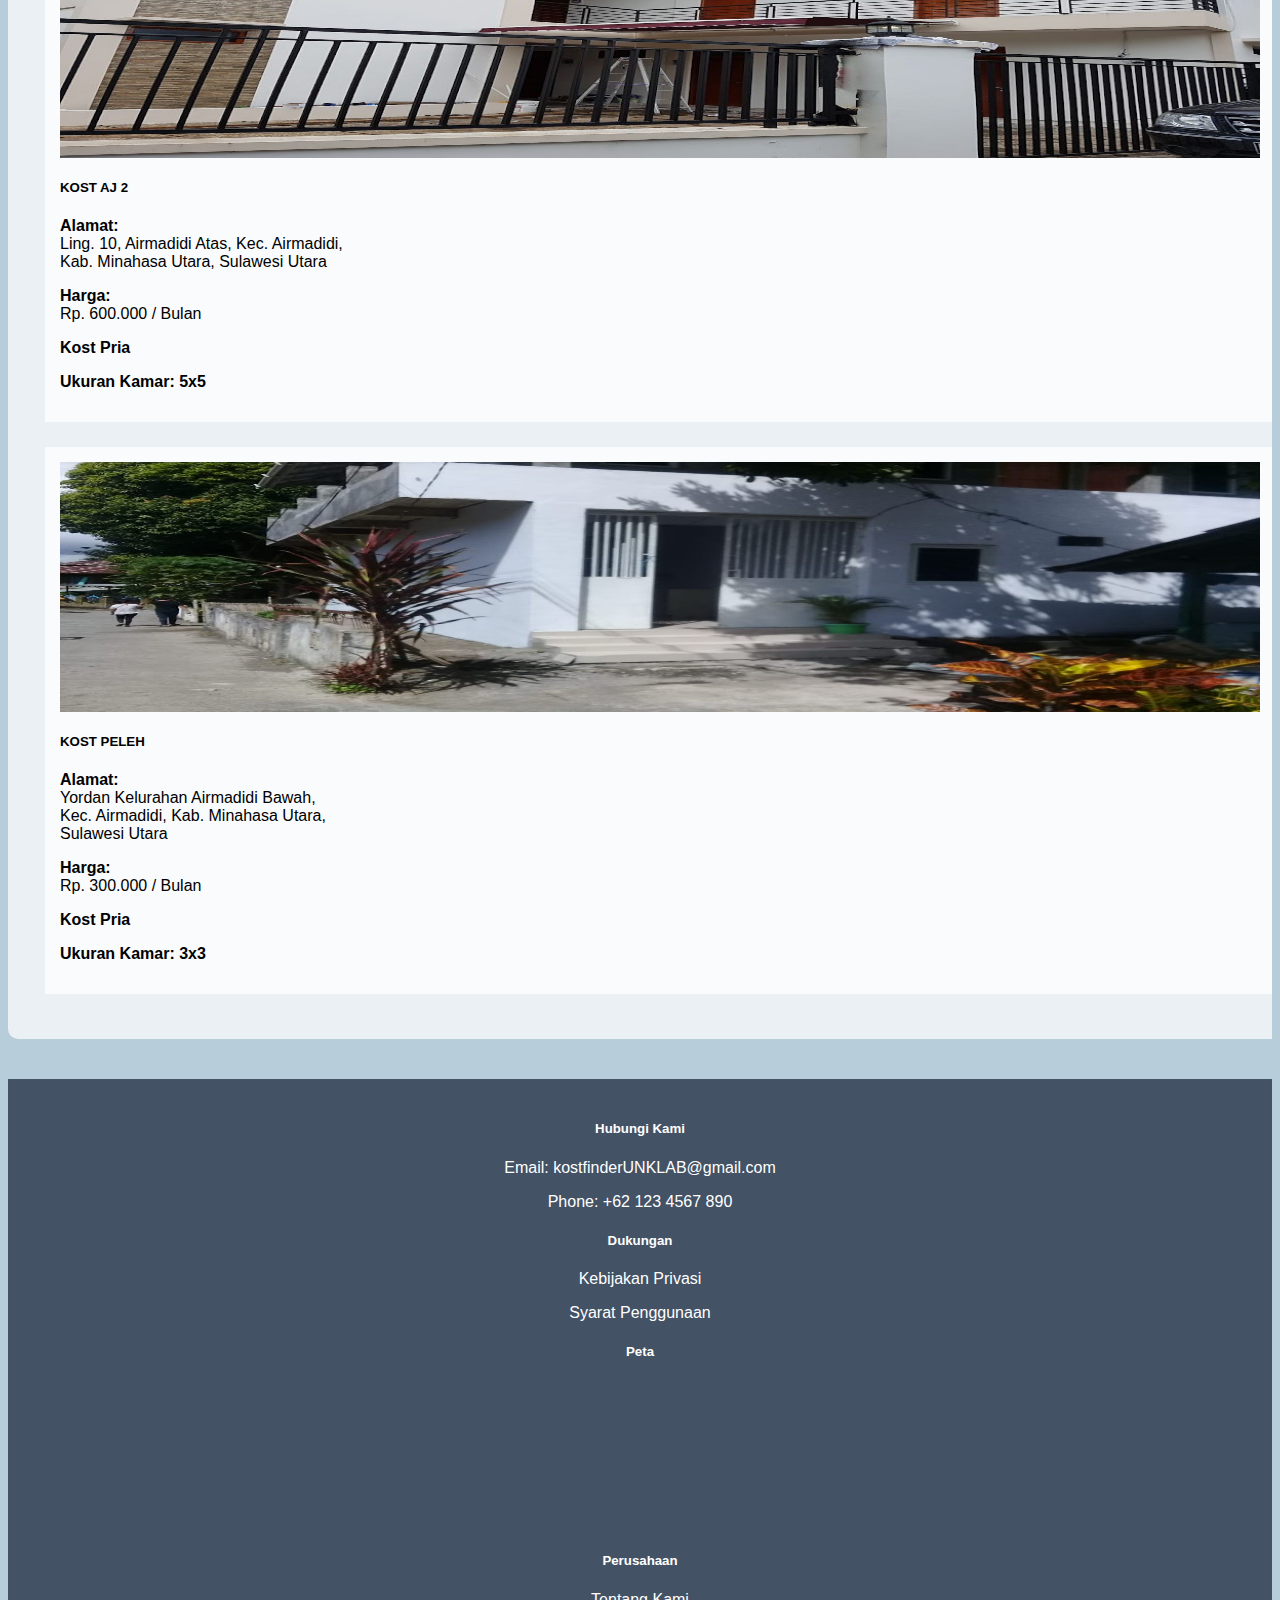
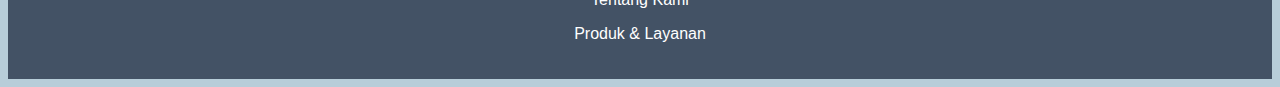
==== commit f1beecc3: "Commit kedua" ====
--- a/index.html
+++ b/index.html
@@ -23,10 +23,10 @@
                             <a class="nav-link" href="tentangkami.html">Tentang Kami</a>
                         </li>
                         <li class="nav-item">
-                            <form class="d-flex" action="search.html" method="GET">
-                                <input class="form-control me-2" type="search" placeholder="Cari Kost..." aria-label="Search" name="query">
+                            <form id="searchForm" class="d-flex" action="search.html" method="GET">
+                                <input id="searchInput" class="form-control me-2" type="search" placeholder="Cari Kost..." aria-label="Search" name="query">
                                 <button class="btn btn-outline-light" type="submit">Cari</button>
-                            </form>
+                            </form>                            
                         </li>
                     </ul>
                 </div>
@@ -34,10 +34,15 @@
         </nav>
         <!-- Navbar selesai -->
 
-        <!-- Gambar Home -->
-        <h1 class="text-awal text-center"><strong>Mau cari kost yang di Approve oleh UNKLAB?</strong></h1>
+        <!-- Header -->
+        <div class="container">
+            <h1 class="text-awal text-center">
+                <strong>Cari kost?</strong>
+                <strong>Ter-Approve?</strong>
+            </h1>
+        </div>
         <div class="background-slider" id="bg-slider"></div>
-        <!-- Gambar Home selesai -->
+        <!-- Header selesai -->
 
         <!-- Menu Icon -->
         <div class="menu-container">
@@ -48,18 +53,23 @@
             </a>
             <!-- Tombol Booking selesai -->
             <!-- Hubungi Kami -->
-            <a href="hubungikami.html" class="icon-menu">
+            <a href="https://wa.me/628981548999" class="icon-menu">
                 <span class="icon-text">Hubungi Kami</span>
                 <i class="fas fa-phone"></i>
             </a>
             <!-- Hubungi Kami selesai -->
+            <a href="kalkulatorsewa.html" class="icon-menu">
+                <span class="icon-text">Kalkulator Sewa</span>
+                <i class="fas fa-calculator"></i>
+            </a>
+            
         </div>
         <!-- Menu Icon selesai -->
 
         <!-- Content -->
         <div class="container">
             <div class="recommendation-background">
-                <h2 class="text-center mb-4"><strong>Rekomendasi Kost ter-Approve oleh UNKLAB</strong></h2>
+                <h2 class="text-center mb-4"><strong>Rekomendasi Kost ter-Approve<br>oleh UNKLAB</strong></h2>
                 <div class="recommendation" onclick="window.location.href='detailkost.html?kost=kostWullur'" style="cursor: pointer;">
                     <div class="row">
                         <div class="col-md-4">
@@ -67,7 +77,7 @@
                         </div>
                         <div class="col-md-8">
                             <h5><strong>KOST WULLUR</strong></h5>
-                            <p><strong>Alamat:</strong><br>Airmadidi Atas, Kec. Airmadidi, Kabupaten Minahasa Utara, Sulawesi Utara</p>
+                            <p><strong>Alamat:</strong><br>Airmadidi Atas, Kec. Airmadidi,<br>Kabupaten Minahasa Utara, Sulawesi Utara</p>
                             <p><strong>Harga:</strong><br>Rp. 300.000 / Bulan</p>
                             <p><strong>Kost Pria</strong></p>
                             <p><strong>Ukuran Kamar: 4x4</strong></p>
@@ -81,7 +91,7 @@
                         </div>
                         <div class="col-md-8">
                             <h5><strong>KOST MIZPA</strong></h5>
-                            <p><strong>Alamat:</strong><br>Airmadidi Atas, Kec. Airmadidi, Kabupaten Minahasa Utara, Sulawesi Utara</p>
+                            <p><strong>Alamat:</strong><br>Airmadidi Atas, Kec. Airmadidi,<br>Kabupaten Minahasa Utara, Sulawesi Utara</p>
                             <p><strong>Harga:</strong><br>Rp. 300.000 / Bulan</p>
                             <p><strong>Kost Pria</strong></p>
                             <p><strong>Ukuran Kamar: 3x3</strong></p>
@@ -95,7 +105,7 @@
                         </div>
                         <div class="col-md-8">
                             <h5><strong>CORNER RESIDENCE</strong></h5>
-                            <p><strong>Alamat:</strong>Airmadidi Atas, Kec. Airmadidi, Kabupaten Minahasa Utara, Sulawesi Utara</p>
+                            <p><strong>Alamat:</strong><br>Airmadidi Atas, Kec. Airmadidi,<br>Kabupaten Minahasa Utara, Sulawesi Utara</p>
                             <p><strong>Harga:</strong><br>Rp. 850.000 / Bulan</p>
                             <p><strong>Kost Wanita</strong></p>
                             <p><strong>Ukuran Kamar: 5x4</strong></p>
@@ -109,7 +119,7 @@
                         </div>
                         <div class="col-md-8">
                             <h5><strong>KOST MARINGKA</strong></h5>
-                            <p><strong>Alamat:</strong>Airmadidi Atas, Kec. Airmadidi, Kabupaten Minahasa Utara, Sulawesi Utara</p>
+                            <p><strong>Alamat:</strong><br>Airmadidi Atas, Kec. Airmadidi,<br>Kabupaten Minahasa Utara, Sulawesi Utara</p>
                             <p><strong>Harga:</strong><br>Rp. 300.000 / Bulan</p>
                             <p><strong>Kost Pria</strong></p>
                             <p><strong>Ukuran Kamar: 3x3</strong></p>
@@ -123,7 +133,7 @@
                         </div>
                         <div class="col-md-8">
                             <h5><strong>ANUGERAH WISMA</strong></h5>
-                            <p><strong>Alamat:</strong>Airmadidi Atas, Kec. Airmadidi, Kabupaten Minahasa Utara, Sulawesi Utara</p>
+                            <p><strong>Alamat:</strong><br>Airmadidi Atas, Kec. Airmadidi,<br>Kabupaten Minahasa Utara, Sulawesi Utara</p>
                             <p><strong>Harga:</strong><br>Rp. 700.000 / Bulan</p>
                             <p><strong>Kost Wanita</strong></p>
                             <p><strong>Ukuran Kamar: 3x3</strong></p>
@@ -137,7 +147,7 @@
                         </div>
                         <div class="col-md-8">
                             <h5><strong>KOST KAINDE</strong></h5>
-                            <p><strong>Alamat:</strong>Airmadidi Atas, Kec. Airmadidi, Kabupaten Minahasa Utara, Sulawesi Utara</p>
+                            <p><strong>Alamat:</strong><br>Airmadidi Atas, Kec. Airmadidi,<br>Kabupaten Minahasa Utara, Sulawesi Utara</p>
                             <p><strong>Harga:</strong><br>Rp. 375.000 / Bulan</p>
                             <p><strong>Kost Wanita</strong></p>
                             <p><strong>Ukuran Kamar: 3x3</strong></p>
@@ -147,13 +157,195 @@
                 <div class="recommendation" onclick="window.location .href='detailkost.html?kost=kostAJ1'" style="cursor: pointer;">
                     <div class="row">
                         <div class="col-md-4">
-                            <img alt="Image of Kost AJ 1" class="img-fluid" src="gambar/kostAJ1(1).jpg"/>
+                            <img alt="Image of Kost AJ 1" class="img-fluid" src="gambar/kostAJ1-1.jpg"/>
                         </div>
                         <div class="col-md-8">
                             <h5><strong>KOST AJ 1</strong></h5>
-                            <p><strong>Alamat:</strong>Lingkungan 11, Airmadidi Atas, Kec. Airmadidi, Kabupaten Minahasa Utara, Sulawesi Utara</p>
+                            <p><strong>Alamat:</strong><br>Lingkungan 11, Airmadidi Atas, Kec. Airmadidi,<br>Kabupaten Minahasa Utara, Sulawesi Utara</p>
                             <p><strong>Harga:</strong><br>Rp. 500.000 / Bulan</p>
                             <p><strong>Kost Wanita</strong></p>
+                            <p><strong>Ukuran Kamar: 3x3</strong></p>
+                        </div>
+                    </div>
+                </div>
+                <div class="recommendation" onclick="window.location .href='detailkost.html?kost=topasPlace'" style="cursor: pointer;">
+                    <div class="row">
+                        <div class="col-md-4">
+                            <img alt="Image of Topas Place" class="img-fluid" src="gambar/topasPlace1.png"/>
+                        </div>
+                        <div class="col-md-8">
+                            <h5><strong>TOPAZ PLACE</strong></h5>
+                            <p><strong>Alamat:</strong><br>Lingkungan X, Airmadidi Atas, Airmadidi,<br>North Minahasa Regency, North Sulawesi</p>
+                            <p><strong>Harga:</strong><br>Rp. 1.000.000 / Bulan</p>
+                            <p><strong>Kost Wanita</strong></p>
+                            <p><strong>Ukuran Kamar: 5x5</strong></p>
+                        </div>
+                    </div>
+                </div>
+                <div class="recommendation" onclick="window.location .href='detailkost.html?kost=kostGazelle'" style="cursor: pointer;">
+                    <div class="row">
+                        <div class="col-md-4">
+                            <img alt="Image of Kost Gazelle" class="img-fluid" src="gambar/kostGazelle.png"/>
+                        </div>
+                        <div class="col-md-8">
+                            <h5><strong>KOST GAZELLE</strong></h5>
+                            <p><strong>Alamat:</strong><br>Airmadidi Atas, Kec. Airmadidi,<br>Kabupaten Minahasa Utara, Sulawesi Utara</p>
+                            <p><strong>Harga:</strong><br>Rp. 1.000.000 / Bulan</p>
+                            <p><strong>Kost Wanita</strong></p>
+                            <p><strong>Ukuran Kamar: 5x5</strong></p>
+                        </div>
+                    </div>
+                </div>
+                <div class="recommendation" onclick="window.location .href='detailkost.html?kost=kostYeyen'" style="cursor: pointer;">
+                    <div class="row">
+                        <div class="col-md-4">
+                            <img alt="Image of Kost Yeyen" class="img-fluid" src="gambar/kostYeyen.png"/>
+                        </div>
+                        <div class="col-md-8">
+                            <h5><strong>KOST YEYEN</strong></h5>
+                            <p><strong>Alamat:</strong><br>Unnamed Road, Airmadidi Atas, Kec. Airmadidi,<br>Kabupaten Minahasa Utara, Sulawesi Utara</p>
+                            <p><strong>Harga:</strong><br>Rp. 600.000 / Bulan</p>
+                            <p><strong>Kost Wanita</strong></p>
+                            <p><strong>Ukuran Kamar: 4x5</strong></p>
+                        </div>
+                    </div>
+                </div>
+                <div class="recommendation" onclick="window.location .href='detailkost.html?kost=kostIstanaMutiara'" style="cursor: pointer;">
+                    <div class="row">
+                        <div class="col-md-4">
+                            <img alt="Image of Kost Istana Mutiara" class="img-fluid" src="gambar/kostIstanaMutiara1.png"/>
+                        </div>
+                        <div class="col-md-8">
+                            <h5><strong>KOST ISTANA MUTIARA</strong></h5>
+                            <p><strong>Alamat:</strong><br>Jalan Airmadidi Bawah, Airmadidi Bawah,<br>Kec. Airmadidi,Kab. Minahasa Utara,<br>Sulawesi Utara</p>
+                            <p><strong>Harga:</strong><br>Rp. 600.000 / Bulan</p>
+                            <p><strong>Kost Wanita</strong></p>
+                            <p><strong>Ukuran Kamar: 4x4</strong></p>
+                        </div>
+                    </div>
+                </div>
+                <div class="recommendation" onclick="window.location .href='detailkost.html?kost=kostAuntyLivy'" style="cursor: pointer;">
+                    <div class="row">
+                        <div class="col-md-4">
+                            <img alt="Image of Kost Aunty Livy" class="img-fluid" src="gambar/kostAuntyLivy.png"/>
+                        </div>
+                        <div class="col-md-8">
+                            <h5><strong>KOST AUNTY LIVY</strong></h5>
+                            <p><strong>Alamat:</strong><br>Airmadidi Atas, Kec. Airmadidi,<br>Kabupaten Minahasa Utara, Sulawesi Utara</p>
+                            <p><strong>Harga:</strong><br>Rp. 600.000 / Bulan</p>
+                            <p><strong>Kost Wanita</strong></p>
+                            <p><strong>Ukuran Kamar: 4x4</strong></p>
+                        </div>
+                    </div>
+                </div>
+                <div class="recommendation" onclick="window.location .href='detailkost.html?kost=azaleaHall'" style="cursor: pointer;">
+                    <div class="row">
+                        <div class="col-md-4">
+                            <img alt="Image of Azalea Hall" class="img-fluid" src="gambar/azaleaHall.png"/>
+                        </div>
+                        <div class="col-md-8">
+                            <h5><strong>AZALEA HALL</strong></h5>
+                            <p><strong>Alamat:</strong><br>Jl. Arnold Mononutu, Airmadidi Bawah,<br>Kec. Airmadidi, Kab. Minahasa Utara,<br>Sulawesi Utara</p>
+                            <p><strong>Harga:</strong><br>Rp. 1.000.000 / Bulan</p>
+                            <p><strong>Kost Wanita</strong></p>
+                            <p><strong>Ukuran Kamar: 5x4</strong></p>
+                        </div>
+                    </div>
+                </div>
+                <div class="recommendation" onclick="window.location .href='detailkost.html?kost=kostAsdith'" style="cursor: pointer;">
+                    <div class="row">
+                        <div class="col-md-4">
+                            <img alt="Image of Kost Asdith" class="img-fluid" src="gambar/kostAsdith1.jpg"/>
+                        </div>
+                        <div class="col-md-8">
+                            <h5><strong>KOST ASDITH</strong></h5>
+                            <p><strong>Alamat:</strong><br>Airmadidi Bawah, Kec. Airmadidi,<br>Kabupaten Minahasa Utara, Sulawesi Utara</p>
+                            <p><strong>Harga:</strong><br>Rp. 300.000 / Bulan</p>
+                            <p><strong>Kost Pria</strong></p>
+                            <p><strong>Ukuran Kamar: 3x3</strong></p>
+                        </div>
+                    </div>
+                </div>
+                <div class="recommendation" onclick="window.location .href='detailkost.html?kost=kostSion'" style="cursor: pointer;">
+                    <div class="row">
+                        <div class="col-md-4">
+                            <img alt="Image of Kost Sion" class="img-fluid" src="gambar/kostSion.jpg"/>
+                        </div>
+                        <div class="col-md-8">
+                            <h5><strong>KOST SION</strong></h5>
+                            <p><strong>Alamat:</strong><br>Jl. Airmadidi Atas, Airmadidi Bawah,<br>Kec. Airmadidi, Kabupaten Minahasa Utara,<br>Sulawesi Utara</p>
+                            <p><strong>Harga:</strong><br>Rp. 400.000 / Bulan</p>
+                            <p><strong>Kost Pria</strong></p>
+                            <p><strong>Ukuran Kamar: 4x4</strong></p>
+                        </div>
+                    </div>
+                </div>
+                <div class="recommendation" onclick="window.location .href='detailkost.html?kost=kostTumoutou'" style="cursor: pointer;">
+                    <div class="row">
+                        <div class="col-md-4">
+                            <img alt="Image of Kost Tumoutou" class="img-fluid" src="gambar/kostTumoutou.jpg"/>
+                        </div>
+                        <div class="col-md-8">
+                            <h5><strong>KOST TUMOUTOU</strong></h5>
+                            <p><strong>Alamat:</strong><br>Airmadidi Atas, Kec. Airmadidi,<br>Kab. Minahasa Utara, Sulawesi Utara</p>
+                            <p><strong>Harga:</strong><br>Rp. 400.000 / Bulan</p>
+                            <p><strong>Kost Pria</strong></p>
+                            <p><strong>Ukuran Kamar: 4x4</strong></p>
+                        </div>
+                    </div>
+                </div>
+                <div class="recommendation" onclick="window.location .href='detailkost.html?kost=kostMahunutu'" style="cursor: pointer;">
+                    <div class="row">
+                        <div class="col-md-4">
+                            <img alt="Image of Kost Mahunutu" class="img-fluid" src="gambar/kostMahunutu.jpg"/>
+                        </div>
+                        <div class="col-md-8">
+                            <h5><strong>KOST MAHUNUTU</strong></h5>
+                            <p><strong>Alamat:</strong><br>Airmadidi Atas, Kec. Airmadidi,<br>Kab. Minahasa Utara, Sulawesi Utara</p>
+                            <p><strong>Harga:</strong><br>Rp. 500.000 / Bulan</p>
+                            <p><strong>Kost Pria</strong></p>
+                            <p><strong>Ukuran Kamar: 5x4</strong></p>
+                        </div>
+                    </div>
+                </div>
+                <div class="recommendation" onclick="window.location .href='detailkost.html?kost=kostImanuelFrans'" style="cursor: pointer;">
+                    <div class="row">
+                        <div class="col-md-4">
+                            <img alt="Image of Kost Imanuel Frans" class="img-fluid" src="gambar/kostImanuelFrans.jpg"/>
+                        </div>
+                        <div class="col-md-8">
+                            <h5><strong>KOST IMANUEL FRANS</strong></h5>
+                            <p><strong>Alamat:</strong><br>Airmadidi Bawah, Kec. Airmadidi,<br>Kab. Minahasa Utara, Sulawesi Utara</p>
+                            <p><strong>Harga:</strong><br>Rp. 350.000 / Bulan</p>
+                            <p><strong>Kost Pria</strong></p>
+                            <p><strong>Ukuran Kamar: 3x4</strong></p>
+                        </div>
+                    </div>
+                </div>
+                <div class="recommendation" onclick="window.location .href='detailkost.html?kost=kostAJ2'" style="cursor: pointer;">
+                    <div class="row">
+                        <div class="col-md-4">
+                            <img alt="Image of Kost AJ 2" class="img-fluid" src="gambar/kostAJ2-1.jpg"/>
+                        </div>
+                        <div class="col-md-8">
+                            <h5><strong>KOST AJ 2</strong></h5>
+                            <p><strong>Alamat:</strong><br>Ling. 10, Airmadidi Atas, Kec. Airmadidi,<br>Kab. Minahasa Utara, Sulawesi Utara</p>
+                            <p><strong>Harga:</strong><br>Rp. 600.000 / Bulan</p>
+                            <p><strong>Kost Pria</strong></p>
+                            <p><strong>Ukuran Kamar: 5x5</strong></p>
+                        </div>
+                    </div>
+                </div>
+                <div class="recommendation" onclick="window.location .href='detailkost.html?kost=kostPeleh'" style="cursor: pointer;">
+                    <div class="row">
+                        <div class="col-md-4">
+                            <img alt="Image of Kost Peleh" class="img-fluid" src="gambar/kostPeleh.jpg"/>
+                        </div>
+                        <div class="col-md-8">
+                            <h5><strong>KOST PELEH</strong></h5>
+                            <p><strong>Alamat:</strong><br>Yordan Kelurahan Airmadidi Bawah,<br>Kec. Airmadidi, Kab. Minahasa Utara,<br>Sulawesi Utara</p>
+                            <p><strong>Harga:</strong><br>Rp. 300.000 / Bulan</p>
+                            <p><strong>Kost Pria</strong></p>
                             <p><strong>Ukuran Kamar: 3x3</strong></p>
                         </div>
                     </div>
@@ -191,6 +383,7 @@
         <!-- Footer selesai -->
 
         <script src="https://cdn.jsdelivr.net/npm/bootstrap@5.1.3/dist/js/bootstrap.bundle.min.js" integrity="sha384-ka7Sk0Gln4gmtz2MlQnikT1wXgYsOg+OMhuP+IlRH9sENBO0LRn5q+8nbTov4+1p" crossorigin="anonymous"></script>
+        <script src="search.js"></script>
         <script src="detailkost.js"></script>
         <script src="gambarhome.js"></script>
         <script src="booking.js"></script>
--- a/style.css
+++ b/style.css
@@ -1,5 +1,5 @@
 body {
-    background-color: #9ac1dc;
+    background-color: #b7cdd9;
     font-family: Arial, sans-serif;
 }
 
@@ -81,9 +81,9 @@
 .text-center {
     position: relative;
     z-index: 1;
-    color: white;
+    color: #4f627e;
     margin-top: 0;
-    text-shadow: 2px 2px 7px rgba(0, 0, 0, 0.7);
+    text-shadow: 2px 2px 7px rgba(171, 178, 211, 0.7);
 }
 
 .img-fluid {
@@ -91,33 +91,29 @@
     width: 100%;
 }
 
-.footer {
-    background-color: #6e8bab;
-    color: white;
-    padding: 20px 0;
-    text-align: center;
-}
-.footer a {
-    color: white;
-    text-decoration: none;
-}
-.footer a:hover {
-    text-decoration: underline;
-}
-.map {
-    border-radius: 15px;
+.container {
+    white-space: nowrap;
     overflow: hidden;
 }
-
 .text-awal {
     position: relative;
     z-index: 1;
-    color: #6e8bab;
+    color: #435265;
     margin-top: 10px;
-    text-shadow: 1px 1px 0px black, 
-    -1px -1px 0px white, 
-    1px -1px 0px black, 
-    -1px 1px 0px white;
+    text-shadow: 1px 1px 0px #435265, 
+                -1px -1px 0px #b7cdd9, 
+                1px -1px 0px #435265, 
+                -1px 1px 0px #b7cdd9;
+    overflow: hidden;
+    animation: moveText 10s linear infinite;
+}
+@keyframes moveText {
+    0% {
+        transform: translateX(100%);
+    }
+    100% {
+        transform: translateX(-100%);
+    }
 }
 
 .input-group {
@@ -175,6 +171,24 @@
     opacity: 1;
 }
 
+.footer {
+    background-color: #435265;
+    color: white;
+    padding: 20px 0;
+    text-align: center;
+}
+.footer a {
+    color: white;
+    text-decoration: none;
+}
+.footer a:hover {
+    text-decoration: underline;
+}
+.map {
+    border-radius: 15px;
+    overflow: hidden;
+}
+
 /* Tentang Kami */
 .tentangkami {
     padding: 20px;
@@ -207,4 +221,71 @@
     left: 10px;
     top: 15px;
     font-size: 20px;
+}
+
+.hasil-pencarian {
+    margin-top: 10px;
+    margin-left: 70px;
+    color: #435265;
+}
+
+
+/* Styling Kalkulator Sewa */
+.calculator-container {
+    max-width: 500px;
+    margin: 2rem auto;
+    padding: 1rem;
+    background: #ffffff;
+    border-radius: 8px;
+    box-shadow: 0px 4px 12px rgba(0, 0, 0, 0.1);
+}
+
+.calculator-container h2 {
+    text-align: center;
+    color: #343a40;
+    margin-bottom: 1rem;
+}
+
+.form-group {
+    margin-bottom: 1rem;
+}
+
+.form-label {
+    font-weight: bold;
+    color: #333;
+    display: block;
+    margin-bottom: 0.5rem;
+}
+
+.form-control {
+    width: 100%;
+    padding: 0.5rem;
+    font-size: 1rem;
+    border: 1px solid #ddd;
+    border-radius: 4px;
+}
+
+.btn-calculate {
+    display: block;
+    width: 100%;
+    padding: 0.75rem;
+    background-color: #456587;
+    color: #fff;
+    border: none;
+    border-radius: 4px;
+    font-size: 1rem;
+    cursor: pointer;
+    margin-top: 1rem;
+}
+
+.btn-calculate:hover {
+    background-color: #255384;
+}
+
+.result {
+    text-align: center;
+    font-size: 1.2rem;
+    font-weight: bold;
+    color: #364f64;
+    margin-top: 1rem;
 }